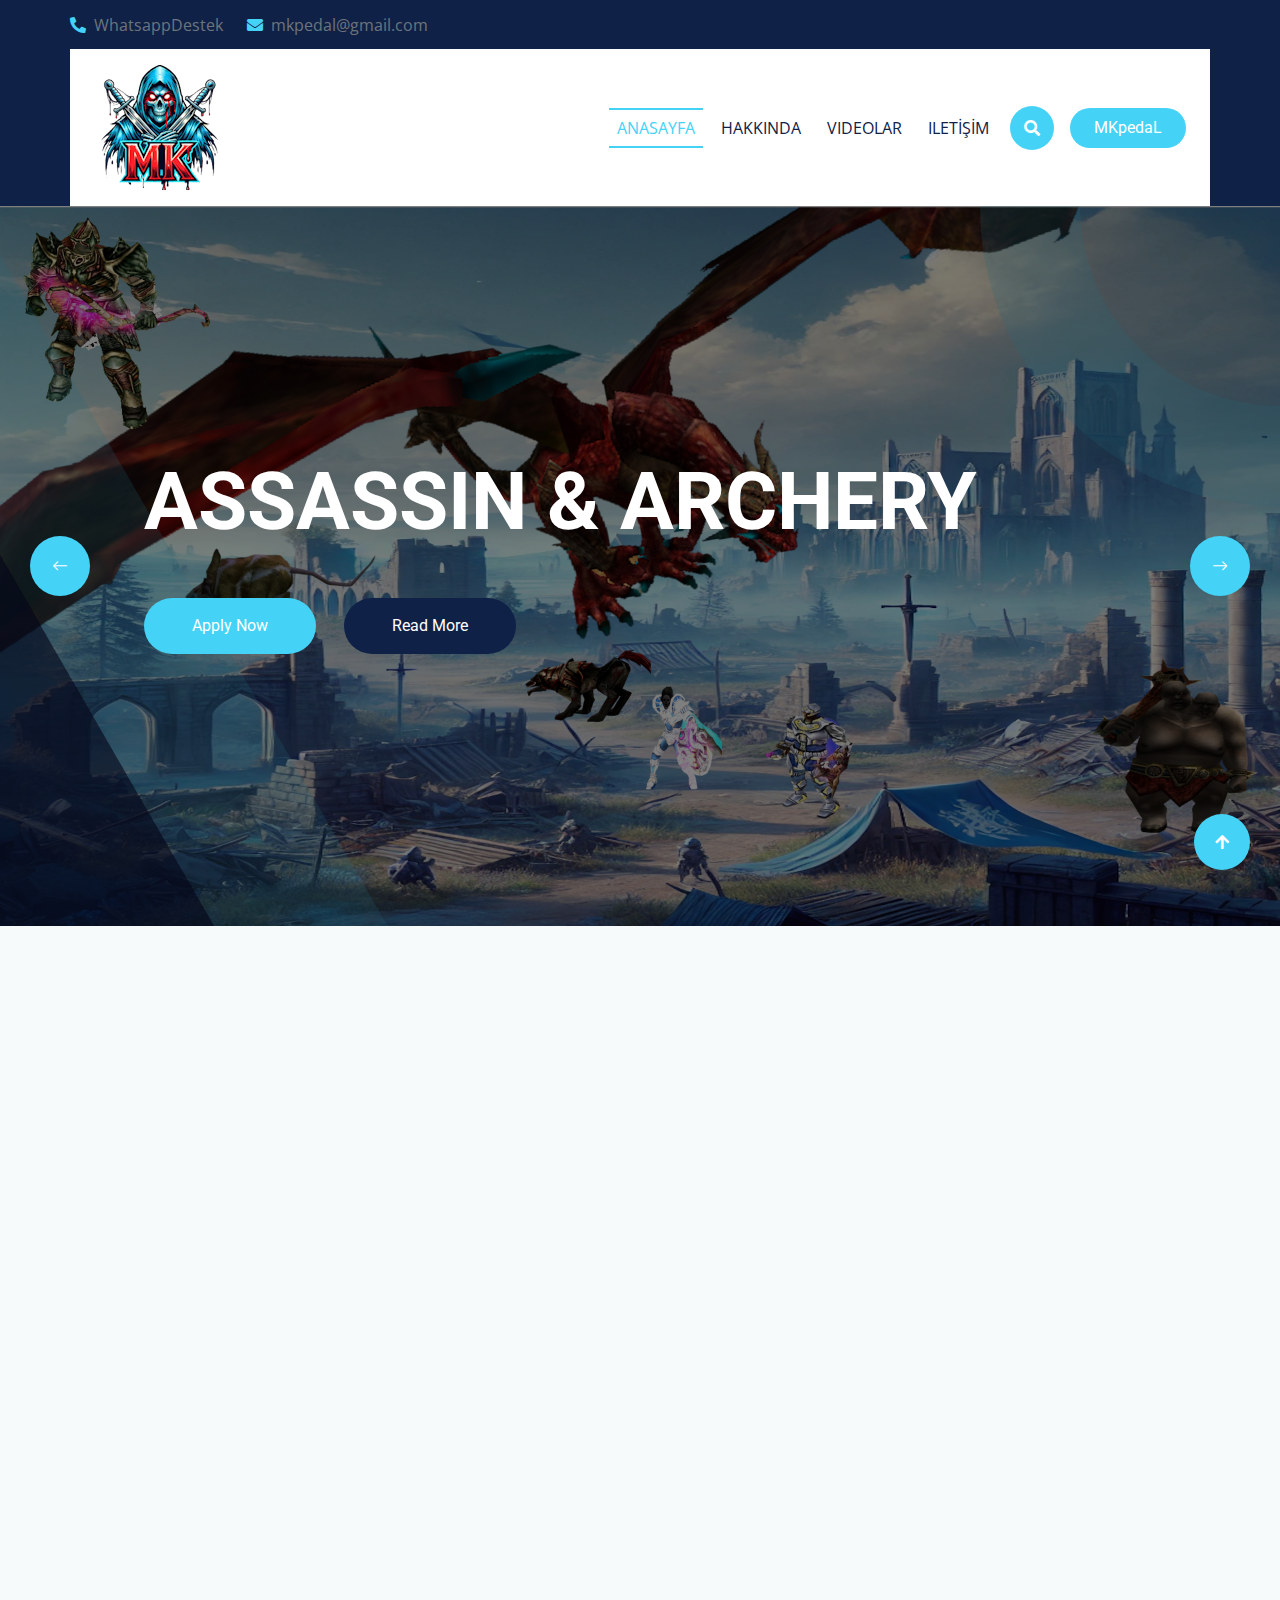
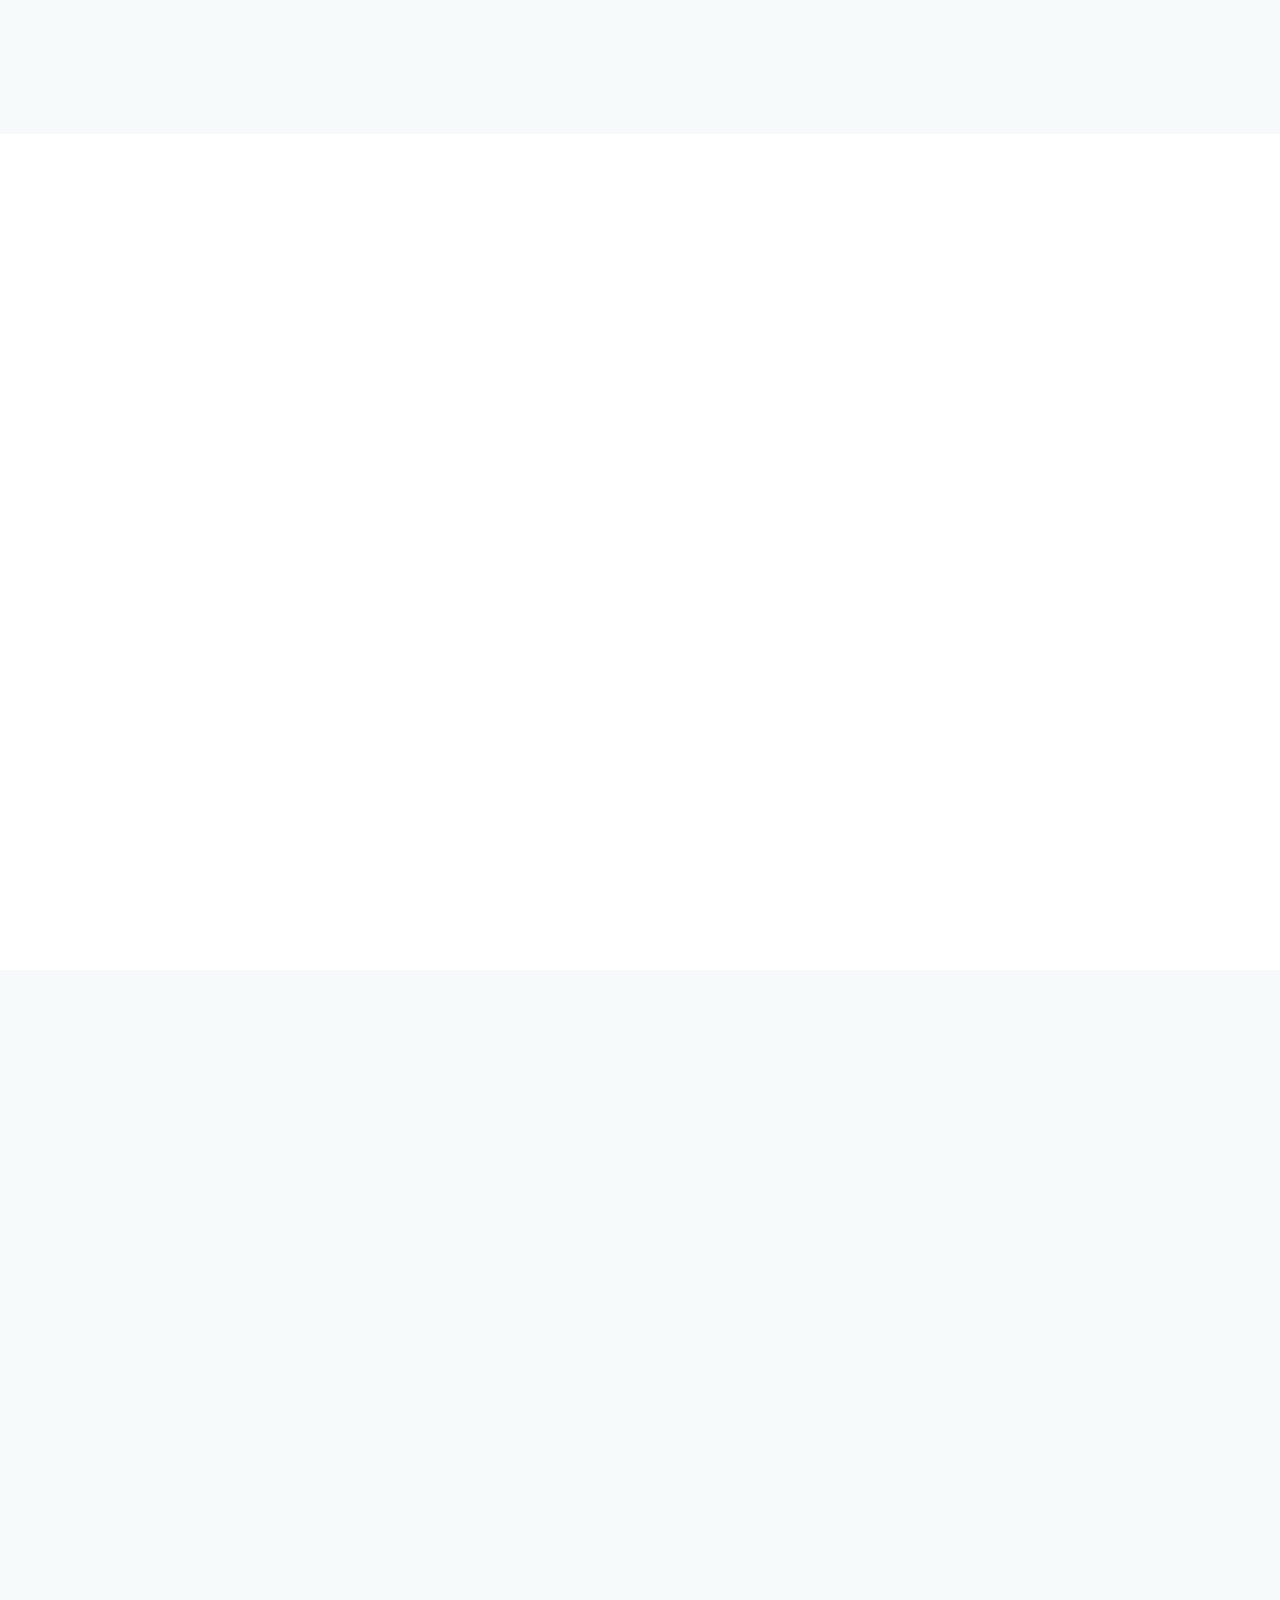
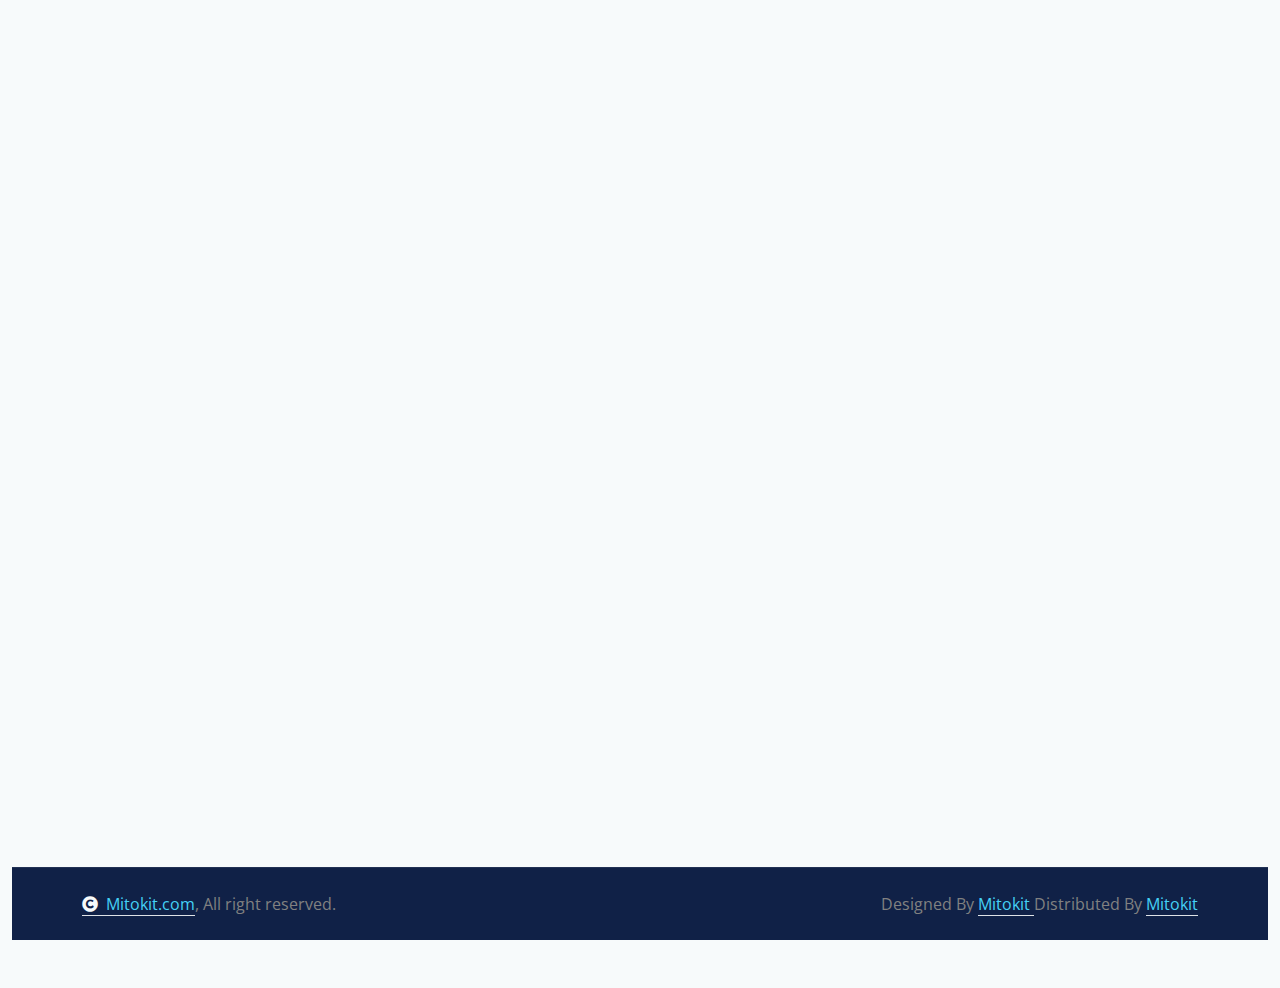
==== index.html @ aadbcb77 "Uzak repoyu yeni dosyalarla değiştirdim" ====
<!DOCTYPE html>
<html lang="en">

    <head>
        <meta charset="utf-8">
        <title>Minor programı ,Minor makro,warrior pedal,priest pedal,mage pedal,mage makro,warrior makro,Knight-59,Ardreamworld,USKO,Realko Asas Minor Makro, GMPedal, Kocuce, Asas Pedal, AsasMinor, Knight Pedal ve Daha Fazlası</title>

        <meta content="width=device-width, initial-scale=1.0" name="viewport">
    <meta content="Knight Pedal ve Kocuce ile Knight Online için makro çözümleri. Asas minor makro, Knight online makro,pvp,gelişmiş özellikler..." name="description"> <!-- Meta Açıklama -->
    
    <meta content="Knight Pedal, asas minor makro, kocuce, oto skill,asas makro ,knightonline asas, knight online makro, warrior descent, priest oto pot" name="keywords"> <!-- Anahtar Kelimeler -->

        <!-- Google Web Fonts -->
        <link rel="preconnect" href="https://fonts.googleapis.com">
        <link rel="preconnect" href="https://fonts.gstatic.com" crossorigin>
        <link href="https://fonts.googleapis.com/css2?family=Open+Sans:wght@400;500;600;700&family=Roboto:wght@400;500;700&display=swap" rel="stylesheet"> 

        <!-- Icon Font Stylesheet -->
        <link rel="stylesheet" href="https://use.fontawesome.com/releases/v5.15.4/css/all.css"/>
        <link href="https://cdn.jsdelivr.net/npm/bootstrap-icons@1.4.1/font/bootstrap-icons.css" rel="stylesheet">

        <!-- Libraries Stylesheet -->
        <link rel="stylesheet" href="https://cdnjs.cloudflare.com/ajax/libs/animate.css/4.1.1/animate.min.css"/>
        <link href="lib/animate/animate.min.css" rel="stylesheet">
        <link href="lib/owlcarousel/assets/owl.carousel.min.css" rel="stylesheet">
        <link href="lib/lightbox/css/lightbox.min.css" rel="stylesheet">


        <!-- Customized Bootstrap Stylesheet -->
        <link href="css/bootstrap.min.css" rel="stylesheet">

        <!-- Template Stylesheet -->
        <link href="css/style.css" rel="stylesheet">
    </head>

    <body>

        <!-- Spinner Start -->
        <div id="spinner" class="show bg-white position-fixed translate-middle w-100 vh-100 top-50 start-50 d-flex align-items-center justify-content-center">
            <div class="spinner-border text-primary" style="width: 3rem; height: 3rem;" role="status">
                <span class="sr-only">Loading...</span>
            </div>
        </div>
        <!-- Spinner End -->


        <!-- Topbar Start -->
        <div class="container-fluid topbar px-0 d-none d-lg-block">
            <div class="container px-0">
                <div class="row gx-0 align-items-center" style="height: 45px;">
                    <div class="col-lg-8 text-center text-lg-start mb-lg-0">
                        <div class="d-flex flex-wrap">
                          
                            <a href="#" class="text-muted me-4"><i class="fas fa-phone-alt text-primary me-2"></i>WhatsappDestek</a>
                            <a href="#" class="text-muted me-0"><i class="fas fa-envelope text-primary me-2"></i>mkpedal@gmail.com</a>
                        </div>
                    </div>
                    <div class="col-lg-4 text-center text-lg-end">
                        <div class="d-flex align-items-center justify-content-end">
                           <!-- <a href="#" class="btn btn-primary btn-square rounded-circle nav-fill me-3"><i class="fab fa-facebook-f text-white"></i></a>
                            <a href="#" class="btn btn-primary btn-square rounded-circle nav-fill me-3"><i class="fab fa-twitter text-white"></i></a>
                            <a href="#" class="btn btn-primary btn-square rounded-circle nav-fill me-3"><i class="fab fa-instagram text-white"></i></a>
                            <a href="#" class="btn btn-primary btn-square rounded-circle nav-fill me-0"><i class="fab fa-linkedin-in text-white"></i></a>-->
                        </div>
                    </div>
                </div>
            </div>
        </div>
        <!-- Topbar End -->


        <!-- Navbar & Hero Start -->
        <div class="container-fluid sticky-top px-0">
            <div class="position-absolute bg-dark" style="left: 0; top: 0; width: 100%; height: 100%;">
            </div>
            <div class="container px-0">
                <nav class="navbar navbar-expand-lg navbar-dark bg-white py-3 px-4">
                    <a href="index.html" class="navbar-brand p-0">
                     <!--   <h1 class="text-primary m-0"><i class="fas fa-donate me-3"></i>MKpedaL</h1>-->
                       <img src="img/logo.png" alt="logo"> 
                    </a>
                    <button class="navbar-toggler" type="button" data-bs-toggle="collapse" data-bs-target="#navbarCollapse">
                        <span class="fa fa-bars"></span>
                    </button>
                    <div class="collapse navbar-collapse" id="navbarCollapse">
                        <div class="navbar-nav ms-auto py-0">
                           <a href="index.html" class="nav-item nav-link active">ANASAYFA</a>
                            <a href="about.html" class="nav-item nav-link">HAKKINDA</a>
                        
                
                            <a href="team.html" class="nav-item nav-link">VIDEOLAR</a>
                            
                                   
                            <a href="https://wa.me/905071948629" class="nav-item nav-link" target="_blank">ILETİŞİM</a>
                        </div>
                        <div class="d-flex align-items-center flex-nowrap pt-xl-0">
                            <button class="btn btn-primary btn-md-square mx-2" data-bs-toggle="modal" data-bs-target="#searchModal"><i class="fas fa-search"></i></button>
                            <a href="#" class="btn btn-primary rounded-pill text-white py-2 px-4 ms-2 flex-wrap flex-sm-shrink-0">MKpedaL</a>
                        </div>
                    </div>
                </nav>
            </div>
        </div>
        <!-- Navbar & Hero End -->

        <!-- Modal Search Start -->
        <div class="modal fade" id="searchModal" tabindex="-1" aria-labelledby="exampleModalLabel" aria-hidden="true">
            <div class="modal-dialog modal-fullscreen">
                <div class="modal-content rounded-0">
                    <div class="modal-header">
                        <h4 class="modal-title mb-0" id="exampleModalLabel">Search by keyword</h4>
                        <button type="button" class="btn-close" data-bs-dismiss="modal" aria-label="Close"></button>
                    </div>
                    <div class="modal-body d-flex align-items-center">
                        <div class="input-group w-75 mx-auto d-flex">
                            <input type="search" class="form-control p-3" placeholder="bir şey yazın" aria-describedby="search-icon-1">
                            <span id="search-icon-1" class="input-group-text p-3"><i class="fa fa-search"></i></span>
                        </div>
                    </div>
                </div>
            </div>
        </div>
        <!-- Modal Search End -->

        <!-- Carousel Start -->
        <div class="header-carousel owl-carousel">
            <div class="header-carousel-item">
                <div class="header-carousel-item-img-1">
                    <img src="img/carousel-1.jpg" class="img-fluid w-100" alt="Knight Online Pedal, Asas Minor Makro,Asas Makro,Priest makro, Warrior Pedal, Kocuce, KOPEDAL,GMPEDAL, Knight Online Makro, GMPedal ve Oyun Optimizasyonu">

                </div>
                <div class="carousel-caption">
                    <div class="carousel-caption-inner text-start p-3">
                        <h1 class="display-1 text-capitalize text-white mb-4 fadeInUp animate__animated" data-animation="fadeInUp" data-delay="1.3s" style="animation-delay: 1.3s;">
                            ASSASSIN & ARCHERY<br>
                            

                        </h1>
                        <p class="mb-5 fs-5 fadeInUp animate__animated" data-animation="fadeInUp" data-delay="1.5s" style="animation-delay: 1.5s;">
                           
                        </p>
                        <a class="btn btn-primary rounded-pill py-3 px-5 mb-4 me-4 fadeInUp animate__animated" data-animation="fadeInUp" data-delay="1.5s" style="animation-delay: 1.7s;" href="#">Apply Now</a>
                        <a class="btn btn-dark rounded-pill py-3 px-5 mb-4 fadeInUp animate__animated" data-animation="fadeInUp" data-delay="1.5s" style="animation-delay: 1.7s;" href="#">Read More</a>
                    </div>
                </div>
            </div>
            <div class="header-carousel-item mx-auto">
                <div class="header-carousel-item-img-2">
                    <img src="img/carousel-2.jpg" class="img-fluid w-100" alt="Knight Online Pedal, Asas Minor Makro,Asas Makro,Priest makro, Warrior Pedal, Kocuce, KOPEDAL,GMPEDAL, Knight Online Makro, GMPedal ve Oyun Optimizasyonu">
                </div>
                <div class="carousel-caption">
                    <div class="carousel-caption-inner text-center p-3">
                        <h1 class="display-1 text-capitalize text-white mb-4">WARRIOR<br>
                    
                    </h1>
                        <p class="mb-5 fs-5">
                            
                        </p>
                        <a class="btn btn-primary rounded-pill py-3 px-5 mb-4 me-4" href="#">Apply Now</a>
                        <a class="btn btn-dark rounded-pill py-3 px-5 mb-4" href="#">Read More</a>
                    </div>
                </div>
            </div>
            <div class="header-carousel-item">
                <div class="header-carousel-item-img-3">
                    <img src="img/carousel-3.jpg" class="img-fluid w-100" alt="Knight Online Pedal, Asas Minor Makro,Asas Makro,Priest makro, Warrior Pedal, Kocuce, KOPEDAL,GMPEDAL, Knight Online Makro, GMPedal ve Oyun Optimizasyonu">
                </div>
                <div class="carousel-caption">
                    <div class="carousel-caption-inner text-end p-3">
                        <h1 class="display-1 text-capitalize text-white mb-4 text-start">PRIEST & MAGE</h1>
            
                        <p class="mb-5 fs-5 text-start">
                    
                        </p>
                    
                    
                   <div class="text-start">
        <a class="btn btn-primary rounded-pill py-3 px-5 mb-4 me-4" href="#">Apply Now</a>
        <a class="btn btn-dark rounded-pill py-3 px-5 mb-4" href="#">Read More</a>
    </div>
                    </div>
                </div>
            </div>
        </div>
        <!-- Carousel End -->


        <!-- About Start -->
        <div class="container-fluid about bg-light py-5">
            <div class="container py-5">
                <div class="row g-5 align-items-center">
                    <div class="col-lg-6 col-xl-5 wow fadeInLeft" data-wow-delay="0.1s">
                        <div class="about-img">
                            <img src="img/about-3.png" class="img-fluid w-100 rounded-top bg-white" alt="Knight Online Pedal, Asas Makro, Warrior Pedal, Kocuce, TBL Düzenlemeleri, Knight Online GMPEDAL, Oyun Optimizasyonu, PK Pedal">
                            
                            <img src="img/about-2.jpg" class="img-fluid w-100 rounded-bottom" alt="Knight Online Asas Minor Makro, GMPEDAL, Kocuce, Knight Online Makro, PK ve CZ Optimizasyonu">
                            
                        </div>
                    </div>
                    <div class="col-lg-6 col-xl-7 wow fadeInRight" data-wow-delay="0.3s">
                        <h4 class="text-primary">Özet Tanıtım</h4>
                        <h1 class="display-5 mb-4">MKpedal  ; </h1>
                        <p class="text ps-4 mb-4">
                         
                        </p>
                        
                        <div class="row g-4 justify-content-between mb-5">
                            <div class="col-lg-6 col-xl-5">
                                <p class="text-dark"><i class="fas fa-check-circle text-primary me-1"></i>Her serverda aktif.</p>
                                <p class="text-dark mb-0"><i class="fas fa-check-circle text-primary me-1"></i>Ban risk yok.</p>
                            </div>
                            <div class="col-lg-6 col-xl-7">
                                <p class="text-dark"><i class="fas fa-check-circle text-primary me-1"></i>Oto skill</p>
                                <p class="text-dark mb-0"><i class="fas fa-check-circle text-primary me-1"></i>Oto HP-MP,Minor</p>
                            </div>
                        </div>
                        <div class="row g-4 justify-content-between mb-5">
                            <div class="col-xl-5"><a href="#" class="btn btn-primary rounded-pill py-3 px-5">Discover More</a></div>
                            <div class="col-xl-7 mb-5">
                                <div class="about-customer d-flex position-relative">
                                    <img src="img/customer-img-1.jpg" class="img-fluid btn-xl-square position-absolute" style="left: 0; top: 0;" alt="Knight Online Pedal, Asas Minor Makro, GMPEDAL, Kocuce, PK Optimizasyonu">
                                    <img src="img/customer-img-2.jpg" class="img-fluid btn-xl-square position-absolute" style="left: 45px; top: 0;" alt="Knight Online Warrior Pedal, Priest Makro, Kocuce, GMPEDAL, Knight Online Oyun Optimizasyonu">
                                    <img src="img/customer-img-3.jpg" class="img-fluid btn-xl-square position-absolute" style="left: 90px; top: 0;" alt="Knight Online PK Pedal, Asas Makro, Kocuce, Warrior Makro, GMPEDAL">
                                    <img src="img/customer-img-1.jpg" class="img-fluid btn-xl-square position-absolute" style="left: 135px; top: 0;" alt="Knight Online Pedal, Asas Minor Makro, GMPEDAL, Kocuce, PK Optimizasyonu">
                                    
                                    <div class="position-absolute text-dark" style="left: 220px; top: 10px;">
                                        <p class="mb-0">5m+ Trusted</p>
                                        <p class="mb-0">Global Customers</p>
                                    </div>
                                </div>
                            </div>
                        </div>
                        <div class="row g-4 text-center align-items-center justify-content-center">
                            <div class="col-sm-4">
                                <div class="bg-primary rounded p-4">
                                    <div class="d-flex align-items-center justify-content-center">
                                     
                                        <h4 class="text-dark fs-1 mb-0" style="font-weight: 600; font-size: 25px;">%100</h4>
                                    </div>
                                    <div class="w-100 d-flex align-items-center justify-content-center">
                                        <p class="text-white mb-0">Kusursuz[VSMOD]</p>
                                    </div>
                                </div>
                            </div>
                            <div class="col-sm-4">
                                <div class="bg-dark rounded p-4">
                                    <div class="d-flex align-items-center justify-content-center">
                                
                                        <h4 class="text-white fs-1 mb-0" style="font-weight: 600; font-size: 25px;">%100</h4>
                                    </div>
                                    <div class="w-100 d-flex align-items-center justify-content-center">
                                        <p class="mb-0">Kusursuz[PKMOD]</p>
                                    </div>
                                </div>
                            </div>
                            <div class="col-sm-4">
                                <div class="bg-primary rounded p-4">
                                    <div class="d-flex align-items-center justify-content-center">
                          
                                        <h4 class="text-dark fs-1 mb-0" style="font-weight: 600; font-size: 25px;">%100</h4>
                                    </div>
                                    <div class="w-100 d-flex align-items-center justify-content-center">
                                        <p class="text-white mb-0">ŞEFFAF CLIENT</p>
                                    </div>
                                </div>
                            </div>
                        </div>
                    </div>
                </div>
            </div>
        </div>
        <!-- About End -->


        <!-- Services Start -->
       
        <!-- Services End -->


        <!-- Project Start -->
       
        <!-- Project End -->


        <!-- Blog Start -->
        
        <!-- Blog End -->


        <!-- Team Start -->
        <div class="container-fluid team py-5">
            <div class="container py-5">
                <div class="text-center mx-auto pb-5 wow fadeInUp" data-wow-delay="0.1s" style="max-width: 800px;">
                    <h4 class="text-primary">Videolar</h4>
                    <h1 class="display-4">İzlemek istediğiniz karakteri seçiniz.</h1>
                </div>
                <div class="row g-4 justify-content-center">
                    <div class="col-sm-6 col-md-6 col-lg-4 col-xl-3 wow fadeInUp" data-wow-delay="0.1s">
                        <div class="team-item rounded">
                            <div class="team-img">
                                <img src="img/team-1.jpg" class="img-fluid w-100 rounded-top" alt="Image">
                                <div class="team-icon">
                                    <a class="btn btn-primary btn-sm-square text-white rounded-circle mb-3" href=""><i class="fas fa-share-alt"></i></a>
                                  
                                </div>
                            </div>
                            <div class="team-content bg-dark text-center rounded-bottom p-4">
                                <div class="team-content-inner rounded-bottom">
                                    <h4 class="text-white">ASSASSIN</h4>
                                    <p class="text-muted mb-0">24xx,1098,USKO,Knight-59,Ardreamworld,Realko,Avcısoft,xAcs,Rexe,diğer pvpler</p>
                                </div>
                            </div>
                        </div>
                    </div>
                    <div class="col-sm-6 col-md-6 col-lg-4 col-xl-3 wow fadeInUp" data-wow-delay="0.3s">
                        <div class="team-item rounded">
                            <div class="team-img">
                                <img src="img/team-2.jpg" class="img-fluid w-100 rounded-top" alt="Image">
                                <div class="team-icon">
                                    <a class="btn btn-primary btn-sm-square text-white rounded-circle mb-3" href=""><i class="fas fa-share-alt"></i></a>
                                   
                                </div>
                            </div>
                            <div class="team-content bg-dark text-center rounded-bottom p-4">
                                <div class="team-content-inner rounded-bottom">
                                    <h4 class="text-white">WARRIOR</h4>
                                    <p class="text-muted mb-0">24xx,1098,USKO,Knight-59,Ardreamworld,Realko,Avcısoft,xAcs,Rexe,diğer pvpler</p>
                                </div>
                            </div>
                        </div>
                    </div>
                    <div class="col-sm-6 col-md-6 col-lg-4 col-xl-3 wow fadeInUp" data-wow-delay="0.5s">
                        <div class="team-item rounded">
                            <div class="team-img">
                                <img src="img/team-3.jpg" class="img-fluid w-100 rounded-top" alt="Image">
                                <div class="team-icon">
                                    <a class="btn btn-primary btn-sm-square text-white rounded-circle mb-3" href=""><i class="fas fa-share-alt"></i></a>
                                  
                                </div>
                            </div>
                            <div class="team-content bg-dark text-center rounded-bottom p-4">
                                <div class="team-content-inner rounded-bottom">
                                    <h4 class="text-white">PRIEST</h4>
                                    <p class="text-muted mb-0">24xx,1098,USKO,Knight-59,Ardreamworld,Realko,Avcısoft,xAcs,Rexe,diğer pvpler</p>
                                </div>
                            </div>
                        </div>
                    </div>
                    <div class="col-sm-6 col-md-6 col-lg-4 col-xl-3 wow fadeInUp" data-wow-delay="0.7s">
                        <div class="team-item rounded">
                            <div class="team-img">
                                <img src="img/team-4.jpg" class="img-fluid w-100 rounded-top" alt="Image">
                                <div class="team-icon">
                                    <a class="btn btn-primary btn-sm-square text-white rounded-circle mb-3" href=""><i class="fas fa-share-alt"></i></a>
                                 
                                </div>
                            </div>
                            <div class="team-content bg-dark text-center rounded-bottom p-4">
                                <div class="team-content-inner rounded-bottom">
                                    <h4 class="text-white">MAGE</h4>
                                    <p class="text-muted mb-0">24xx,1098,USKO,Knight-59,Ardreamworld,Realko,Avcısoft,xAcs,Rexe,diğer pvpler</p>
                                </div>
                            </div>
                        </div>
                    </div>
                </div>
            </div>
        </div>
        <!-- Team End -->


       <!-- Testimonial Start -->
<!-- Testimonial Start -->
<div class="container-fluid testimonial bg-light py-5">
    <div class="container py-5">
        <div class="row g-4 align-items-center">
            <div class="col-xl-4 wow fadeInLeft" data-wow-delay="0.1s">
                <div class="h-100 rounded">
                    <h4 class="text-primary">Sizden Gelenler</h4>
                    <h1 class="display-4 mb-4">Mesajlar</h1>
                    <p class="mb-4">USKO ve diğer popüler PvP sunucularından gelen yorumlar! İşte sizden gelen bazı mesajlar:</p>
                   
                </div>
            </div>
            <div class="col-xl-8">
                <div class="testimonial-carousel owl-carousel wow fadeInUp" data-wow-delay="0.1s">

                    <!-- Yorum 1 -->
                    <div class="testimonial-item bg-white rounded p-4 wow fadeInUp" data-wow-delay="0.3s">
                        <div class="d-flex">
                            <div><i class="fas fa-quote-left fa-3x text-dark me-3"></i></div>
                            <p class="mt-4">
                                "Knight-59 sunucusunda Assassin oynarken minor ve HP pot kullanımı mükemmel! Damage aldığım an minor devreye giriyor. Gerçekten harika bir deneyim!"
                            </p>
                        </div>
                        <div class="d-flex justify-content-end">
                            <div class="my-auto text-end">
                                <h5>ShadowHunter</h5>
                                <p class="mb-0">ASSASSIN - Knight-59</p>
                            </div>
                            <div class="bg-white rounded-circle ms-3">
                                <img src="img/ass-Photoroom.png" class="rounded-circle p-2" style="width: 80px; height: 80px; border: 1px solid; border-color: var(--bs-primary);" alt="">
                            </div>
                        </div>
                    </div>

                    <!-- Yorum 2 -->
                    <div class="testimonial-item bg-white rounded p-4 wow fadeInUp" data-wow-delay="0.5s">
                        <div class="d-flex">
                            <div><i class="fas fa-quote-left fa-3x text-dark me-3"></i></div>
                            <p class="mt-4">
                                "Ardreamworld sunucusunda Warrior için descent ve yere vurma skilleri inanılmaz akıcı. Bu programla PvP'lerde mükemmel sonuçlar aldım."
                            </p>
                        </div>
                        <div class="d-flex justify-content-end">
                            <div class="my-auto text-end">
                                <h5>BladeMaster</h5>
                                <p class="mb-0">WARRIOR - Ardreamworld</p>
                            </div>
                            <div class="bg-white rounded-circle ms-3">
                                <img src="img/team-2.jpg" class="rounded-circle p-2" style="width: 80px; height: 80px; border: 1px solid; border-color: var(--bs-primary);" alt="">
                            </div>
                        </div>
                    </div>

                    <!-- Yorum 3 -->
                    <div class="testimonial-item bg-white rounded p-4 wow fadeInUp" data-wow-delay="0.7s">
                        <div class="d-flex">
                            <div><i class="fas fa-quote-left fa-3x text-dark me-3"></i></div>
                            <p class="mt-4">
                                "Realko sunucusunda Priest oynarken oto HP ve MP pot kullanımı sayesinde hiç zorlanmıyorum. Oyun çok daha eğlenceli hale geldi!"
                            </p>
                        </div>
                        <div class="d-flex justify-content-end">
                            <div class="my-auto text-end">
                                <h5>HealerQueen</h5>
                                <p class="mb-0">PRIEST - Realko</p>
                            </div>
                            <div class="bg-white rounded-circle ms-3">
                                <img src="img/team-3.jpg" class="rounded-circle p-2" style="width: 80px; height: 80px; border: 1px solid; border-color: var(--bs-primary);" alt="">
                            </div>
                        </div>
                    </div>

                    <!-- Yorum 4 -->
                    <div class="testimonial-item bg-white rounded p-4 wow fadeInUp" data-wow-delay="0.9s">
                        <div class="d-flex">
                            <div><i class="fas fa-quote-left fa-3x text-dark me-3"></i></div>
                            <p class="mt-4">
                                "24xx sunucusunda Mage oynuyorum ve otomatik alan vuruşları sayesinde rakiplere çok hızlı saldırıyorum. LR staff ile kombine kullanımı muhteşem!"
                            </p>
                        </div>
                        <div class="d-flex justify-content-end">
                            <div class="my-auto text-end">
                                <h5>FireMage</h5>
                                <p class="mb-0">MAGE - 24xx</p>
                            </div>
                            <div class="bg-white rounded-circle ms-3">
                                <img src="img/team-4.jpg" class="rounded-circle p-2" style="width: 80px; height: 80px; border: 1px solid; border-color: var(--bs-primary);" alt="">
                            </div>
                        </div>
                    </div>

                    <!-- Yorum 5 -->
                    <div class="testimonial-item bg-white rounded p-4 wow fadeInUp" data-wow-delay="0.3s">
                        <div class="d-flex">
                            <div><i class="fas fa-quote-left fa-3x text-dark me-3"></i></div>
                            <p class="mt-4">
                                "USKO(ZERO) sunucusunda Assassin oynarken minor ve HP pot kullanımı anında tepki veriyor. Bu programla  fark yaratıyorum."
                            </p>
                        </div>
                        <div class="d-flex justify-content-end">
                            <div class="my-auto text-end">
                                <h5>ProArcher</h5>
                                <p class="mb-0">ASSASSIN - USKO</p>
                            </div>
                            <div class="bg-white rounded-circle ms-3">
                                <img src="img/ass-Photoroom.png" class="rounded-circle p-2" style="width: 80px; height: 80px; border: 1px solid; border-color: var(--bs-primary);" alt="">
                            </div>
                        </div>
                    </div>

                    <!-- Yorum 6 -->
                    <div class="testimonial-item bg-white rounded p-4 wow fadeInUp" data-wow-delay="0.5s">
                        <div class="d-flex">
                            <div><i class="fas fa-quote-left fa-3x text-dark me-3"></i></div>
                            <p class="mt-4">
                                "MYKO sunucusunda Warrior descent skilleri ve oto HP pot kullanımı PvP'lerde mükemmel sonuçlar veriyor. Bu programı herkese tavsiye ederim."
                            </p>
                        </div>
                        <div class="d-flex justify-content-end">
                            <div class="my-auto text-end">
                                <h5>SteelKnight</h5>
                                <p class="mb-0">WARRIOR - MYKO</p>
                            </div>
                            <div class="bg-white rounded-circle ms-3">
                                <img src="img/team-2.jpg" class="rounded-circle p-2" style="width: 80px; height: 80px; border: 1px solid; border-color: var(--bs-primary);" alt="">
                            </div>
                        </div>
                    </div>

                    <!-- Yorum 7 -->
                     <!-- Yorum 7 (Tekrar Yazıldı) -->
<div class="testimonial-item bg-white rounded p-4 wow fadeInUp" data-wow-delay="0.7s">
    <div class="d-flex">
        <div><i class="fas fa-quote-left fa-3x text-dark me-3"></i></div>
        <p class="mt-4">
            "1098 sunucusunda Priest oto pot ve skill kombinasyonları sorunsuz çalışıyor. Program çok akıcı ve kullanım kolaylığı sunuyor!"
        </p>
    </div>
    <div class="d-flex justify-content-end">
        <div class="my-auto text-end">
            <h5>HolyPriest</h5>
            <p class="mb-0">PRIEST - 1098</p>
        </div>
        <div class="bg-white rounded-circle ms-3">
            <img src="img/team-3.jpg" class="rounded-circle p-2" style="width: 80px; height: 80px; border: 1px solid; border-color: var(--bs-primary);" alt="">
        </div>
    </div>
</div>

                                    <!-- Yorum 8 -->
                <div class="testimonial-item bg-white rounded p-4 wow fadeInUp" data-wow-delay="0.9s">
                    <div class="d-flex">
                        <div><i class="fas fa-quote-left fa-3x text-dark me-3"></i></div>
                        <p class="mt-4">
                            "Knight-59 sunucusunda Mage sınıfıyla oynamak bu program sayesinde çok daha keyifli! Otomatik vuruşlar ve clientin grafik kalitesi mükemmel."
                        </p>
                    </div>
                    <div class="d-flex justify-content-end">
                        <div class="my-auto text-end">
                            <h5>IceMage</h5>
                            <p class="mb-0">MAGE - Knight-59</p>
                        </div>
                        <div class="bg-white rounded-circle ms-3">
                            <img src="img/team-4.jpg" class="rounded-circle p-2" style="width: 80px; height: 80px; border: 1px solid; border-color: var(--bs-primary);" alt="">
                        </div>
                    </div>
                </div>

                <!-- Yorum 9 -->
                <div class="testimonial-item bg-white rounded p-4 wow fadeInUp" data-wow-delay="0.3s">
                    <div class="d-flex">
                        <div><i class="fas fa-quote-left fa-3x text-dark me-3"></i></div>
                        <p class="mt-4">
                            "Ardreamworld sunucusunda Warrior descent skilleri inanılmaz akıcı. Bu programla PvP'lerde büyük başarılar kazandım!"
                        </p>
                    </div>
                    <div class="d-flex justify-content-end">
                        <div class="my-auto text-end">
                            <h5>WarLord</h5>
                            <p class="mb-0">WARRIOR - Ardreamworld</p>
                        </div>
                        <div class="bg-white rounded-circle ms-3">
                            <img src="img/team-2.jpg" class="rounded-circle p-2" style="width: 80px; height: 80px; border: 1px solid; border-color: var(--bs-primary);" alt="">
                        </div>
                    </div>
                </div>

                <!-- Yorum 10 -->
                <div class="testimonial-item bg-white rounded p-4 wow fadeInUp" data-wow-delay="0.5s">
                    <div class="d-flex">
                        <div><i class="fas fa-quote-left fa-3x text-dark me-3"></i></div>
                        <p class="mt-4">
                            "Realko sunucusunda Assassin oynarken minor ve HP pot kullanımı mükemmel. Bu programın sunduğu hız ve akıcılık olağanüstü!"
                        </p>
                    </div>
                    <div class="d-flex justify-content-end">
                        <div class="my-auto text-end">
                            <h5>ShadowKiller</h5>
                            <p class="mb-0">ASSASSIN - Realko</p>
                        </div>
                        <div class="bg-white rounded-circle ms-3">
                            <img src="img/ass-Photoroom.png" class="rounded-circle p-2" style="width: 80px; height: 80px; border: 1px solid; border-color: var(--bs-primary);" alt="">
                        </div>
                    </div>
                </div>

                <!-- Diğer yorumlar devam ediyor... -->
            </div>
        </div>
    </div>
</div>


<!-- Testimonial End -->

        <!-- Testimonial End -->


        <!-- FAQ Start -->
        <div class="container-fluid faq py-5">
            <div class="container py-5">
                <div class="row g-5 align-items-center">
                    <div class="col-lg-6 wow fadeInLeft" data-wow-delay="0.1s">
                        <div class="pb-5">
                            <h4 class="text-primary">FAQs</h4>
                            <h1 class="display-4">Get the Answers to Common Questions</h1>
                        </div>
                       <div class="accordion bg-light rounded p-4" id="accordionExample">
                            <div class="accordion-item border-0 mb-4">
                                <h2 class="accordion-header" id="headingOne">
                                    <button class="accordion-button text-dark fs-5 fw-bold rounded-top" type="button" data-bs-toggle="collapse" data-bs-target="#collapseOne" aria-expanded="true" aria-controls="collapseTOne">
                                        What Does a Financial Advisor Do?
                                    </button>
                                </h2>
                                <div id="collapseOne" class="accordion-collapse collapse show" aria-labelledby="headingOne" data-bs-parent="#accordionExample">
                                    <div class="accordion-body my-2">
                                        <h5>Dolor sit amet consectetur adipisicing elit.</h5>
                                        <p>Lorem ipsum dolor sit amet consectetur adipisicing elit. Ad nemo impedit, sapiente quis illo quia nulla atque maxime fuga minima ipsa quae cum consequatur, sit, delectus exercitationem odit officiis maiores! Neque, quidem corrupti modi architecto eos saepe incidunt dignissimos rerum.</p>
                                    </div>
                                </div>
                            </div>
                            <div class="accordion-item border-0 mb-4">
                                <h2 class="accordion-header" id="headingTwo">
                                    <button class="accordion-button collapsed text-dark fs-5 fw-bold rounded-top" type="button" data-bs-toggle="collapse" data-bs-target="#collapseTwo" aria-expanded="false" aria-controls="collapseTwo">
                                        What industries do you specialize in? 
                                    </button>
                                </h2>
                                <div id="collapseTwo" class="accordion-collapse collapse" aria-labelledby="headingTwo" data-bs-parent="#accordionExample">
                                    <div class="accordion-body my-2">
                                        <h5>Dolor sit amet consectetur adipisicing elit.</h5>
                                        <p>Lorem ipsum dolor sit amet consectetur adipisicing elit. Ad nemo impedit, sapiente quis illo quia nulla atque maxime fuga minima ipsa quae cum consequatur, sit, delectus exercitationem odit officiis maiores! Neque, quidem corrupti modi architecto eos saepe incidunt dignissimos rerum.</p>
                                    </div>
                                </div>
                            </div>
                            <div class="accordion-item border-0 mb-4">
                                <h2 class="accordion-header" id="headingThree">
                                    <button class="accordion-button collapsed text-dark fs-5 fw-bold rounded-top" type="button" data-bs-toggle="collapse" data-bs-target="#collapseThree" aria-expanded="false" aria-controls="collapseThree">
                                        Can you guarantee for growth?
                                    </button>
                                </h2>
                                <div id="collapseThree" class="accordion-collapse collapse" aria-labelledby="headingThree" data-bs-parent="#accordionExample">
                                    <div class="accordion-body my-2">
                                        <h5>Dolor sit amet consectetur adipisicing elit.</h5>
                                        <p>Lorem ipsum dolor sit amet consectetur adipisicing elit. Ad nemo impedit, sapiente quis illo quia nulla atque maxime fuga minima ipsa quae cum consequatur, sit, delectus exercitationem odit officiis maiores! Neque, quidem corrupti modi architecto eos saepe incidunt dignissimos rerum.</p>
                                    </div>
                                </div>
                            </div>
                            <div class="accordion-item border-0 mb-0">
                                <h2 class="accordion-header" id="headingFour">
                                    <button class="accordion-button collapsed text-dark fs-5 fw-bold rounded-top" type="button" data-bs-toggle="collapse" data-bs-target="#collapseFour" aria-expanded="false" aria-controls="collapseFour">
                                        What makes your business plans so special?
                                    </button>
                                </h2>
                                <div id="collapseFour" class="accordion-collapse collapse" aria-labelledby="headingFour" data-bs-parent="#accordionExample">
                                    <div class="accordion-body my-2">
                                        <h5>Dolor sit amet consectetur adipisicing elit.</h5>
                                        <p>Lorem ipsum dolor sit amet consectetur adipisicing elit. Ad nemo impedit, sapiente quis illo quia nulla atque maxime fuga minima ipsa quae cum consequatur, sit, delectus exercitationem odit officiis maiores! Neque, quidem corrupti modi architecto eos saepe incidunt dignissimos rerum.</p>
                                    </div>
                                </div>
                            </div>
                       </div>
                    </div>
                    <div class="col-lg-6 wow fadeInRight" data-wow-delay="0.3s">
                        <div class="faq-img RotateMoveRight rounded">
                            <img src="img/faq-img.jpg" class="img-fluid rounded w-100" alt="Image">
                            <a class="faq-btn btn btn-primary rounded-pill text-white py-3 px-5" href="#">Read More Q & A <i class="fas fa-arrow-right ms-2"></i></a>
                        </div>
                    </div>
                </div>
            </div>
        </div>
        <!-- FAQ End -->

        <!-- Footer Start -->
        
        <!-- Footer End -->

        
        <!-- Copyright Start -->
        <div class="container-fluid copyright py-4">
            <div class="container">
                <div class="row g-4 align-items-center">
                    <div class="col-md-6 text-center text-md-start mb-md-0">
                        <span class="text-body"><a href="#" class="border-bottom text-primary"><i class="fas fa-copyright text-light me-2"></i>Mitokit.com</a>, All right reserved.</span>
                    </div>
                    <div class="col-md-6 text-center text-md-end text-body">
                      
                        Designed By <a class="border-bottom text-primary" href="https://mitokit.com">Mitokit </a> Distributed By <a class="border-bottom text-primary" >Mitokit</a>
                    </div>
                </div>
            </div>
        </div>
        <!-- Copyright End -->


        <!-- Back to Top -->
        <a href="#" class="btn btn-primary btn-lg-square back-to-top"><i class="fa fa-arrow-up"></i></a>   

        
    <!-- JavaScript Libraries -->
    <script src="https://ajax.googleapis.com/ajax/libs/jquery/3.6.4/jquery.min.js"></script>
    <script src="https://cdn.jsdelivr.net/npm/bootstrap@5.0.0/dist/js/bootstrap.bundle.min.js"></script>
    <script src="lib/wow/wow.min.js"></script>
    <script src="lib/easing/easing.min.js"></script>
    <script src="lib/waypoints/waypoints.min.js"></script>
    <script src="lib/counterup/counterup.min.js"></script>
    <script src="lib/owlcarousel/owl.carousel.min.js"></script>
    <script src="lib/lightbox/js/lightbox.min.js"></script>
    

    <!-- Template Javascript -->
    <script src="js/main.js"></script>
    </body>

</html>
---- css/style.css ----
/*** Spinner Start ***/
/*** Spinner ***/
#spinner {
    opacity: 0;
    visibility: hidden;
    transition: opacity .5s ease-out, visibility 0s linear .5s;
    z-index: 99999;
}

#spinner.show {
    transition: opacity .5s ease-out, visibility 0s linear 0s;
    visibility: visible;
    opacity: 1;
}
/*** Spinner End ***/

.back-to-top {
    position: fixed;
    right: 30px;
    bottom: 30px;
    display: flex;
    width: 45px;
    height: 45px;
    align-items: center;
    justify-content: center;
    transition: 0.5s;
    z-index: 99;
}

/*** Button Start ***/
.btn {
    font-weight: 600;
    transition: .5s;
}

.btn-square {
    width: 32px;
    height: 32px;
}

.btn-sm-square {
    width: 34px;
    height: 34px;
}

.btn-md-square {
    width: 44px;
    height: 44px;
}

.btn-lg-square {
    width: 56px;
    height: 56px;
}

.btn-xl-square {
    width: 66px;
    height: 66px;
}

.btn-square,
.btn-sm-square,
.btn-md-square,
.btn-lg-square,
.btn-xl-square {
    padding: 0;
    display: flex;
    align-items: center;
    justify-content: center;
    font-weight: normal;
    border-radius: 50%;
}

.btn.btn-primary {
    background: var(--bs-primary) !important;
    color: var(--bs-white) !important;
    font-family: 'Roboto', sans-serif;
    border: none;
    font-weight: 400;
    transition: 0.5s;
}

.btn.btn-primary:hover {
    background: var(--bs-dark) !important;
    color: var(--bs-light) !important;
}

.btn.btn-dark {
    background: var(--bs-dark) !important;
    color: var(--bs-white) !important;
    font-family: 'Roboto', sans-serif;
    border: none;
    font-weight: 400;
    transition: 0.5s;
}

.btn.btn-dark:hover {
    background: var(--bs-white) !important;
    color: var(--bs-dark) !important;
}

.btn.btn-light {
    background: var(--bs-primary) !important;
    color: var(--bs-white) !important;
    font-family: 'Roboto', sans-serif;
    border: none;
    font-weight: 400;
    transition: 0.5s;
}

.btn.btn-light:hover {
    background: var(--bs-white) !important;
    color: var(--bs-dark) !important;
}
/*** Topbar Start ***/
.topbar {
    padding: 2px 10px 2px 20px;
    background: var(--bs-dark) !important;
}

@media (max-width: 768px) {
    .topbar {
        display: none;    
    }
}
/*** Topbar End ***/

/*** Navbar ***/
.sticky-top,
.sticky-top .container {
    transition: 0.5s !important;
}

.navbar .navbar-nav .nav-item.nav-link,
.navbar .navbar-nav .nav-link {
    color: var(--bs-dark) !important;
}

.navbar .navbar-nav .nav-item {
    position: relative;
    margin: 0 5px !important;
}

.navbar .navbar-nav .nav-item::before,
.navbar .navbar-nav .nav-item::after {
    position: absolute;
    content: "";
    width: 0;
    height: 0;
    border: 0px solid var(--bs-primary);
    transition: 0.5s;
}

.navbar .navbar-nav .nav-item::before {
    top: 0;
    left: 0;
}
.navbar .navbar-nav .nav-item::after {
    bottom: 0;
    right: 0;
}

.navbar .navbar-nav .nav-item:hover::after,
.navbar .navbar-nav .nav-item:hover::before,
.navbar .navbar-nav .nav-item.active::after,
.navbar .navbar-nav .nav-item.active::before {
    width: 100%;
    border-width: 1px;
}

.navbar .navbar-nav .nav-link:hover,
.navbar .navbar-nav .nav-link.active,
.sticky-top .navbar .navbar-nav .nav-link:hover,
.sticky-top .navbar .navbar-nav .nav-link.active {
    color: var(--bs-primary) !important;
}

.navbar .dropdown-toggle::after {
    border: none;
    content: "\f107" !important;
    font-family: "Font Awesome 5 Free";
    font-weight: 600;
    vertical-align: middle;
}

@media (min-width: 1200px) {
    .navbar .nav-item .dropdown-menu {
        display: block;
        visibility: hidden;
        top: 100%;
        transform: rotateX(-75deg);
        transform-origin: 0% 0%;
        border: 0;
        border-radius: 10px;
        margin-top: 20px !important;
        transition: .5s;
        opacity: 0;
        z-index: 9;
    }
}

@media (max-width: 1200px) {
    .navbar .nav-item .dropdown-menu {
        margin-top: 15px !important;
        transition: 0.5s;
    }
}

@media (max-width: 991px) {
    .navbar .navbar-nav .nav-item.nav-link {
        margin: 15px 0 !important;
    }

}

.dropdown .dropdown-menu a:hover {
    background: var(--bs-primary) !important;
    color: var(--bs-white);
}

.navbar .nav-item:hover .dropdown-menu {
    transform: rotateX(0deg);
    visibility: visible;
    background: var(--bs-light) !important;
    margin-top: 20px !important;
    transition: .5s;
    opacity: 1;
}

.navbar .navbar-toggler {
    padding: 8px 15px;
    color: var(--bs-dark);
    background: var(--bs-primary);
}

#searchModal .modal-content {
    background: rgba(250, 250, 250, .6);
}
/*** Navbar End ***/

/*** Carousel Header Start ***/
.header-carousel .header-carousel-item {
    position: relative;
    overflow: hidden;
    z-index: 1;
}

.owl-prev,
.owl-next {
    position: absolute;
    width: 60px;
    height: 60px;
    top: 50%;
    transform: translateY(-50%);
    padding: 20px 20px;
    border-radius: 40px;
    background: var(--bs-primary);
    color: var(--bs-white);
    display: flex;
    align-items: center;
    justify-content: center;
    transition: 0.5s;
}

.owl-prev {
    left: 30px;
}

.owl-next {
    right: 30px;
}

.owl-prev:hover,
.owl-next:hover {
    background: var(--bs-dark) !important;
    color: var(--bs-white) !important;
}

.header-carousel .header-carousel-item-img-1,
.header-carousel .header-carousel-item-img-2,
.header-carousel .header-carousel-item-img-3 {
    position: relative;
    overflow: hidden;
}

.header-carousel .header-carousel-item-img-1::before,
.header-carousel .header-carousel-item-img-2::before,
.header-carousel .header-carousel-item-img-3::before {
    content: "";
    position: absolute;
    width: 600px;
    height: 600px;
    top: -300px;
    right: -300px;
    border-radius: 300px;
    border: 100px solid rgba(68, 210, 246, 0.2);
    animation: RotateMoveCircle 10s linear infinite;
    background: transparent;
    z-index: 2 !important;
}

@keyframes RotateMoveCircle {
    0% {top: -400px;}
    50%   {right: -200px;}
    75%   {top: -200px;}
    100%  {top: -400px;}
}

.header-carousel .header-carousel-item-img-1::after,
.header-carousel .header-carousel-item-img-2::after,
.header-carousel .header-carousel-item-img-3::after {
    content: "";
    position: absolute;
    width: 150px;
    height: 1200px;
    top: -150px;
    left: 70px;
    transform: rotate(-30deg);
    background: rgba(68, 210, 246, 0.2);
    animation: RotateMoveRight 5s linear infinite;
    z-index: 2 !important;
}

@keyframes RotateMoveRight {
    0%   {left: 0px;}
    50%   {left: 70px;}
    100%  {left: 0px;}
}

.header-carousel .header-carousel-item::before {
    content: "";
    position: absolute;
    width: 300px;
    height: 1200px;
    top: -150px;
    left: -265px;
    transform: rotate(-30deg);
    background: var(--bs-dark);
    animation: RotateMoveLeft 5s linear infinite;
    opacity: 0.7;
    z-index: 2 !important;
}

@keyframes RotateMoveLeft {
    0%   {left: -240px;}
    50%   {left: -300px;}
    100%  {left: -240px;}
}

.header-carousel .header-carousel-item::after {
    content: "";
    position: absolute;
    width: 100%;
    height: 100%;
    top: 0;
    left: 0;
    background: rgba(0, 0, 0, 0.5);
    z-index: 2 !important;
}

.header-carousel .header-carousel-item .carousel-caption {
    position: absolute;
    width: 80%;
    height: 100%;
    top: 0;
    left: 50%;
    transform: translateX(-50%);
    display: flex;
    flex-direction: column;
    justify-content: center;
    z-index: 9;
}

@media (max-width: 992px) {
    .header-carousel .header-carousel-item .carousel-caption {
        width: 100% !important;
        margin-left: 0 !important;
        padding: 0 10px;
    }
    .header-carousel-item img {
        height: 700px;
        object-fit: cover;
    }

    .owl-prev,
    .owl-next {
        top: 40px !important;
    }

    .owl-prev {
        left: 65%;
    }
}
/*** Header Carousel End ***/

/*** Single Page Hero Header Start ***/
.bg-breadcrumb {
    position: relative;
    overflow: hidden;
    background: linear-gradient(rgba(0, 0, 0, 0.5), rgba(0, 0, 0, 0.5)), url(../img/carousel-1.jpg);
    background-position: center center;
    background-repeat: no-repeat;
    background-size: cover;
    padding: 60px 0 60px 0;
}

.bg-breadcrumb .breadcrumb-item a {
    color: var(--bs-white) !important;
}

.bg-breadcrumb .bg-breadcrumb-single {
    position: absolute;
    width: 500px;
    height: 1200px;
    top: 0px;
    left: 0;
    margin-left: 30px;
    transform: rotate(-30deg);
    background: var(--bs-dark);
    animation: RotateMoveLeft 5s linear infinite;
    opacity: 0.7;
    z-index: 2 !important;
}


.bg-breadcrumb::before {
    content: "";
    position: absolute;
    width: 400px;
    height: 400px;
    top: -150px;
    right: -150px;
    border-radius: 200px;
    border: 80px solid rgba(68, 210, 246, 0.2);
    animation: RotateMoveCircle 10s linear infinite;
    background: transparent;
    z-index: 2 !important;
}

@keyframes RotateMoveCircle {
    0% {top: -200px;}
    50%   {right: -100px;}
    75%   {top: -100px;}
    100%  {top: -200px;}
}


.bg-breadcrumb::after {
    content: "";
    position: absolute;
    width: 150px;
    height: 1200px;
    top: -150px;
    left: 0;
    margin-left: 160px;
    transform: rotate(-30deg);
    background: rgba(68, 210, 246, 0.2);
    animation: RotateMoveRight 5s linear infinite;
    z-index: 2 !important;
}
/*** Single Page Hero Header End ***/


/*** About Start ***/
.about .text {
    position: relative;
}

.about .text::after {
    content: "";
    width: 4px;
    height: 100%;
    position: absolute;
    top: 0;
    left: 0;
    background: var(--bs-primary);
}
/*** About End ***/

/*** Service Start ***/
.service .service-item {
    box-shadow: 0 0 45px rgba(0, 0, 0, 0.3);
}

.service .service-item .service-img {
    position: relative;
    overflow: hidden;
    border-top-left-radius: 10px;
    border-top-right-radius: 10px;
}

.service .service-item .service-img img {
    transition: 0.5s;
}

.service .service-item:hover .service-img img {
    transform: scale(1.2);
}

.service .service-item .service-img::after {
    content: "";
    width: 0;
    height: 0;
    position: absolute;
    top: 0;
    right: 0;
    border-top-left-radius: 10px;
    border-top-right-radius: 10px;
    background: rgba(68, 210, 246, 0.4);
    transition: 0.5s;
}

.service .service-item:hover .service-img::after {
    width: 100% !important;
    height: 100% !important;
}

.service .service-item .service-content {
    position: relative;
}

.service .service-item .service-content::after {
    content: "";
    width: 0;
    height: 0;
    position: absolute;
    bottom: 0;
    left: 0;
    border-bottom-left-radius: 10px;
    border-bottom-right-radius: 10px;
    background: var(--bs-dark);
    transition: 0.5s;
    z-index: 1;
}

.service .service-item:hover .service-content::after {
    width: 100% !important;
    height: 100% !important;
}

.service .service-item .service-content .service-content-inner {
    transition: 0.5s;
}

.service .service-item:hover .service-content .service-content-inner {
    position: relative;
    color: var(--bs-white) !important;
    transition: 0.5s;
    z-index: 2;
}

.service .service-item:hover .service-content .service-content-inner a.h4 {
    color: var(--bs-white) !important;
    transition: 0.5s;
}

.service .service-item:hover .service-content .service-content-inner a.h4:hover {
    color: var(--bs-primary) !important;
}
/*** Service End ***/

/*** Project Start ***/
.project .project-carousel.owl-carousel {
    height: 100%;
}

.project .project-carousel .project-item {
    position: relative;
    overflow: hidden;
}

.project .project-carousel .project-item .project-img {
    position: relative;
    overflow: hidden;
    border-radius: 10px;
}

.project .project-carousel .project-item .project-img::after {
    content: "";
    width: 100%;
    height: 0;
    position: absolute;
    top: 0;
    left: 0;
    border-radius: 10px;
    background: rgba(68, 210, 246, 0.4);
    transition: 0.5s;
}

.project .project-carousel .project-item:hover .project-img::after {
    height: 100%;
}

.project .project-carousel .project-item .project-img img {
    transition: 0.5s;
}

.project .project-carousel .project-item:hover .project-img img {
    transform: scale(1.2);
}

.project .project-carousel .project-item .project-content {
    position: relative;
    width: 75%;
    height: 100%;
    bottom: 50%; 
    left: 50%; 
    transform: translate(-50%, -50%);
    box-shadow: 0 0 45px rgba(0, 0, 0, 0.08);
}

.project .project-carousel .project-item .project-content::after {
    content: "";
    position: absolute;
    width: 100%;
    height: 0;
    bottom: 0;
    left: 0;
    border-radius: 10px !important;
    background: var(--bs-dark);
    transition: 0.5s;
}

.project .project-carousel .project-item .project-content .project-content-inner {
    position: relative;
    z-index: 2;
}

.project .project-carousel .project-item:hover .project-content .project-content-inner p,
.project .project-carousel .project-item:hover .project-content .project-content-inner a.h4,
.project .project-carousel .project-item:hover .project-content .project-content-inner .project-icon i {
    color: var(--bs-white) !important;
    transition: 0.5s;
}

.project .project-carousel .project-item:hover .project-content .project-content-inner a.h4:hover {
    color: var(--bs-primary) !important;
}

.project .project-carousel .project-item:hover .project-content::after {
    height: 100%;
}

.project-carousel .owl-dots {
    position: absolute;
    width: 100%;
    height: 40px;
    display: flex;
    align-items: center;
    justify-content: center;
    margin-top: -120px;
    transition: 0.5s;
}

.project-carousel .owl-dots .owl-dot {
    width: 20px;
    height: 20px;
    border-radius: 20px;
    margin-right: 15px;
    background: var(--bs-dark);
    transition: 0.5s;
}

.project-carousel .owl-dots .owl-dot.active {
    width: 30px;
    height: 30px;
    border-radius: 40px;
    border: 8px solid var(--bs-primary);
}
/*** Project End ***/

/*** Blog Start ***/
.blog .blog-item .project-img {
    position: relative;
    overflow: hidden;
    border-radius: 10px;
    transition: 0.5s;
}

.blog .blog-item .project-img .blog-plus-icon {
    position: absolute;
    width: 100%;
    height: 100%;
    top: 0;
    left: 0;
    border-radius: 10px;
    display: flex;
    align-items: center;
    justify-content: center;
    text-align: center;
    background: rgba(68, 210, 246, 0.2);
    transition: 0.5s;
    opacity: 0;
}

.blog .blog-item:hover .project-img .blog-plus-icon {
    opacity: 1;
}

.blog .blog-item .project-img img {
    transition: 0.5s;
}

.blog .blog-item:hover .project-img img {
    transform: scale(1.3);
}

/*** Blog End ***/

/*** Team Start ***/
.team .team-item {
    position: relative;
    overflow: hidden;
    border: 1px solid var(--bs-dark);
    transition: 0.5s;
}

.team .team-item:hover {
    border: none !important;
}

.team .team-item::after {
    content: "";
    width: 0;
    height: 0;
    position: absolute;
    top: 0;
    left: 0;
    border-radius: 10px;
    border: 1px solid;
    border-color: var(--bs-primary) transparent transparent var(--bs-primary) !important;
    z-index: 5;
    transition: 1s;
    opacity: 0;
}

.team .team-item::before {
    content: "";
    width: 0;
    height: 0;
    position: absolute;
    bottom: 0;
    right: 0;
    border-radius: 10px;
    border: 1px solid;
    border-color: transparent var(--bs-primary) var(--bs-primary) transparent !important;
    z-index: 5;
    transition: 1s;
    opacity: 0;
}

.team .team-item:hover:after,
.team .team-item:hover::before {
    width: 100% !important;
    height: 100% !important;
    opacity: 1;
}

.team .team-item .team-img {
    position: relative;
    overflow: hidden;
}

.team .team-item .team-img::after {
    content: "";
    width: 100%;
    height: 0;
    position: absolute;
    top: 0;
    left: 0;
    border-top-left-radius: 10px;
    border-top-right-radius: 10px;
    background: rgba(68, 210, 246, 0.2);
    transition: 0.5s;
}

.team .team-item:hover .team-img::after {
    height: 100%;
}

.team .team-item .team-img .team-icon {
    position: absolute;
    top: 15px;
    right: 15px;
    z-index: 8;
    transition: 0.5s;
}

.team .team-item .team-img .team-icon .team-icon-share {
    position: relative;
    margin-top: -200px;
    transition: 0.5s;
    z-index: 9;
}

.team .team-item:hover .team-img .team-icon .team-icon-share {
    margin-top: 0 !important;
}

.team .team-item .team-content {
    position: relative;
}

.team .team-item .team-content::after {
    content: "";
    width: 0;
    height: 0;
    position: absolute;
    top: 0;
    left: 0;
    background: var(--bs-primary) !important;
    transition: 0.5s;
}

.team .team-item .team-content::before {
    content: "";
    width: 0;
    height: 0;
    position: absolute;
    bottom: 0;
    right: 0;
    border-bottom-left-radius: 10px;
    border-bottom-right-radius: 10px;
    background: var(--bs-primary) !important;
    transition: 0.5s;
}

.team .team-item:hover .team-content::after,
.team .team-item:hover .team-content::before {
    width: 100% !important;
    height: 50% !important;
}

.team .team-item:hover .team-content .team-content-inner {
    position: relative;
    color: var(--bs-white);
    z-index: 2;
}

.team .team-item .team-content .team-content-inner h4,
.team .team-item .team-content .team-content-inner p {
    transition: 0.5s;
}

.team .team-item:hover .team-content .team-content-inner p {
    color: var(--bs-white) !important;
}

.team .team-item:hover .team-content .team-content-inner h4 {
    color: var(--bs-dark) !important;
}
/*** Team End ***/

/*** Testimonial Start ***/
.testimonial .testimonial-carousel {
    position: relative;
}

.testimonial .testimonial-carousel .owl-dots {
    margin-top: 30px;
    display: flex;
    align-items: center;
    justify-content: center;
}

.testimonial .testimonial-carousel .owl-dot {
    position: relative;
    display: inline-block;
    margin: 0 5px;
    width: 15px;
    height: 15px;
    background: var(--bs-light);
    border: 1px solid var(--bs-primary);
    border-radius: 10px;
    transition: 0.5s;
}

.testimonial .testimonial-carousel .owl-dot.active {
    width: 40px;
    background: var(--bs-primary);
}
/*** Testimonial End ***/

/*** FAQ'S Start ***/
.faq {
    position: relative;
    overflow: hidden;
}

.faq::after {
    content: "";
    width: 100%;
    height: 100%;
    position: absolute;
    top: 0;
    right: 0;
    background-image: url(../img/bg.png);
    object-fit: cover;
    z-index: -1;
}

.faq .faq-img {
    position: relative;
}

.faq .faq-img .faq-btn {
    position: absolute;
    bottom: 20px;
    right: 20px;
}

/*** FAQ'S End ***/

/*** Footer Start ***/
.footer {
    background: var(--bs-dark);
}
.footer .footer-item a {
    line-height: 35px;
    color: var(--bs-body);
    transition: 0.5s;
}

.footer .footer-item p {
    line-height: 35px;
}

.footer .footer-item a:hover {
    letter-spacing: 1px;
    color: var(--bs-primary);
}

.footer .footer-item-post a {
    transition: 0.5s;
}

.footer .footer-item-post a:hover {
    color: var(--bs-primary) !important;
}

.footer .footer-item-post .footer-btn a {
    transition: 0.5s;
}

.footer .footer-item-post .footer-btn a:hover {
    color: var(--bs-dark);
}
/*** Footer End ***/

/*** copyright Start ***/
.copyright {
    border-top: 1px solid rgba(255, 255, 255, 0.08);
    background: var(--bs-dark) !important;
}
/*** copyright end ***/
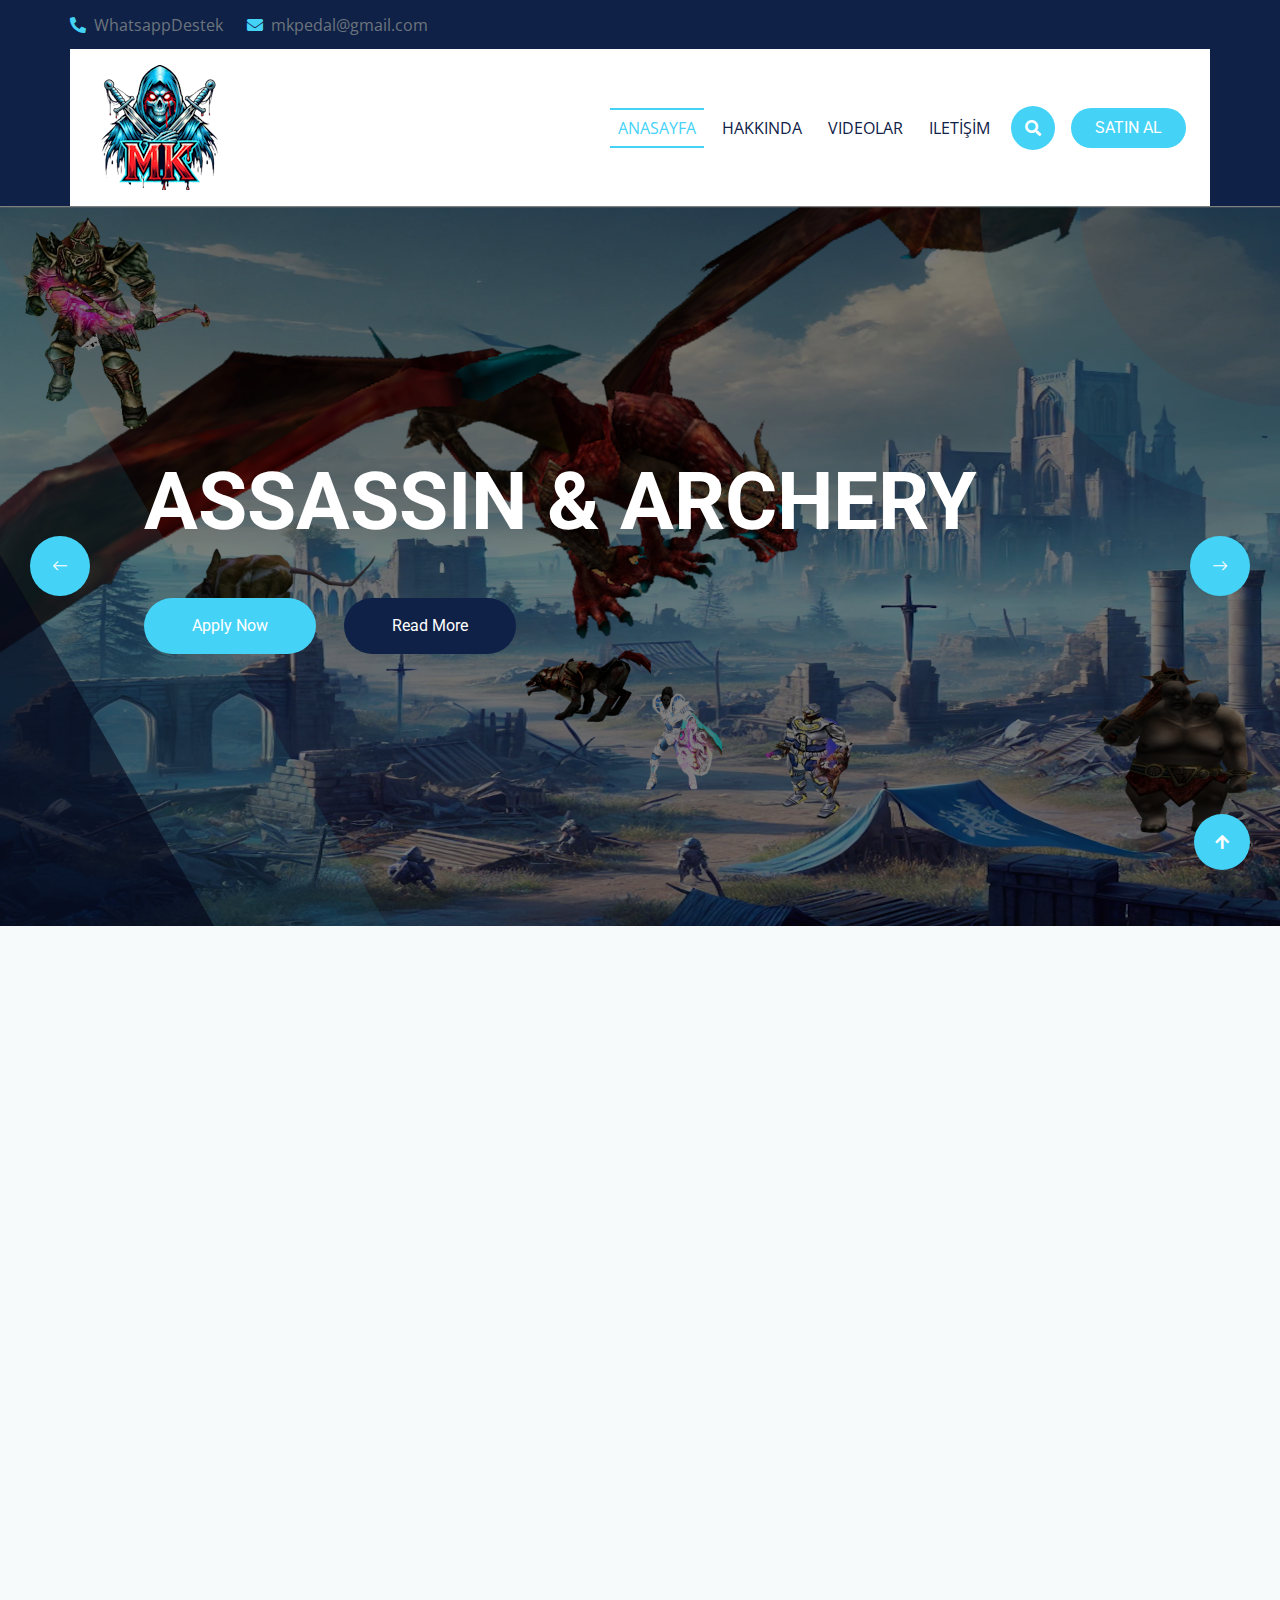
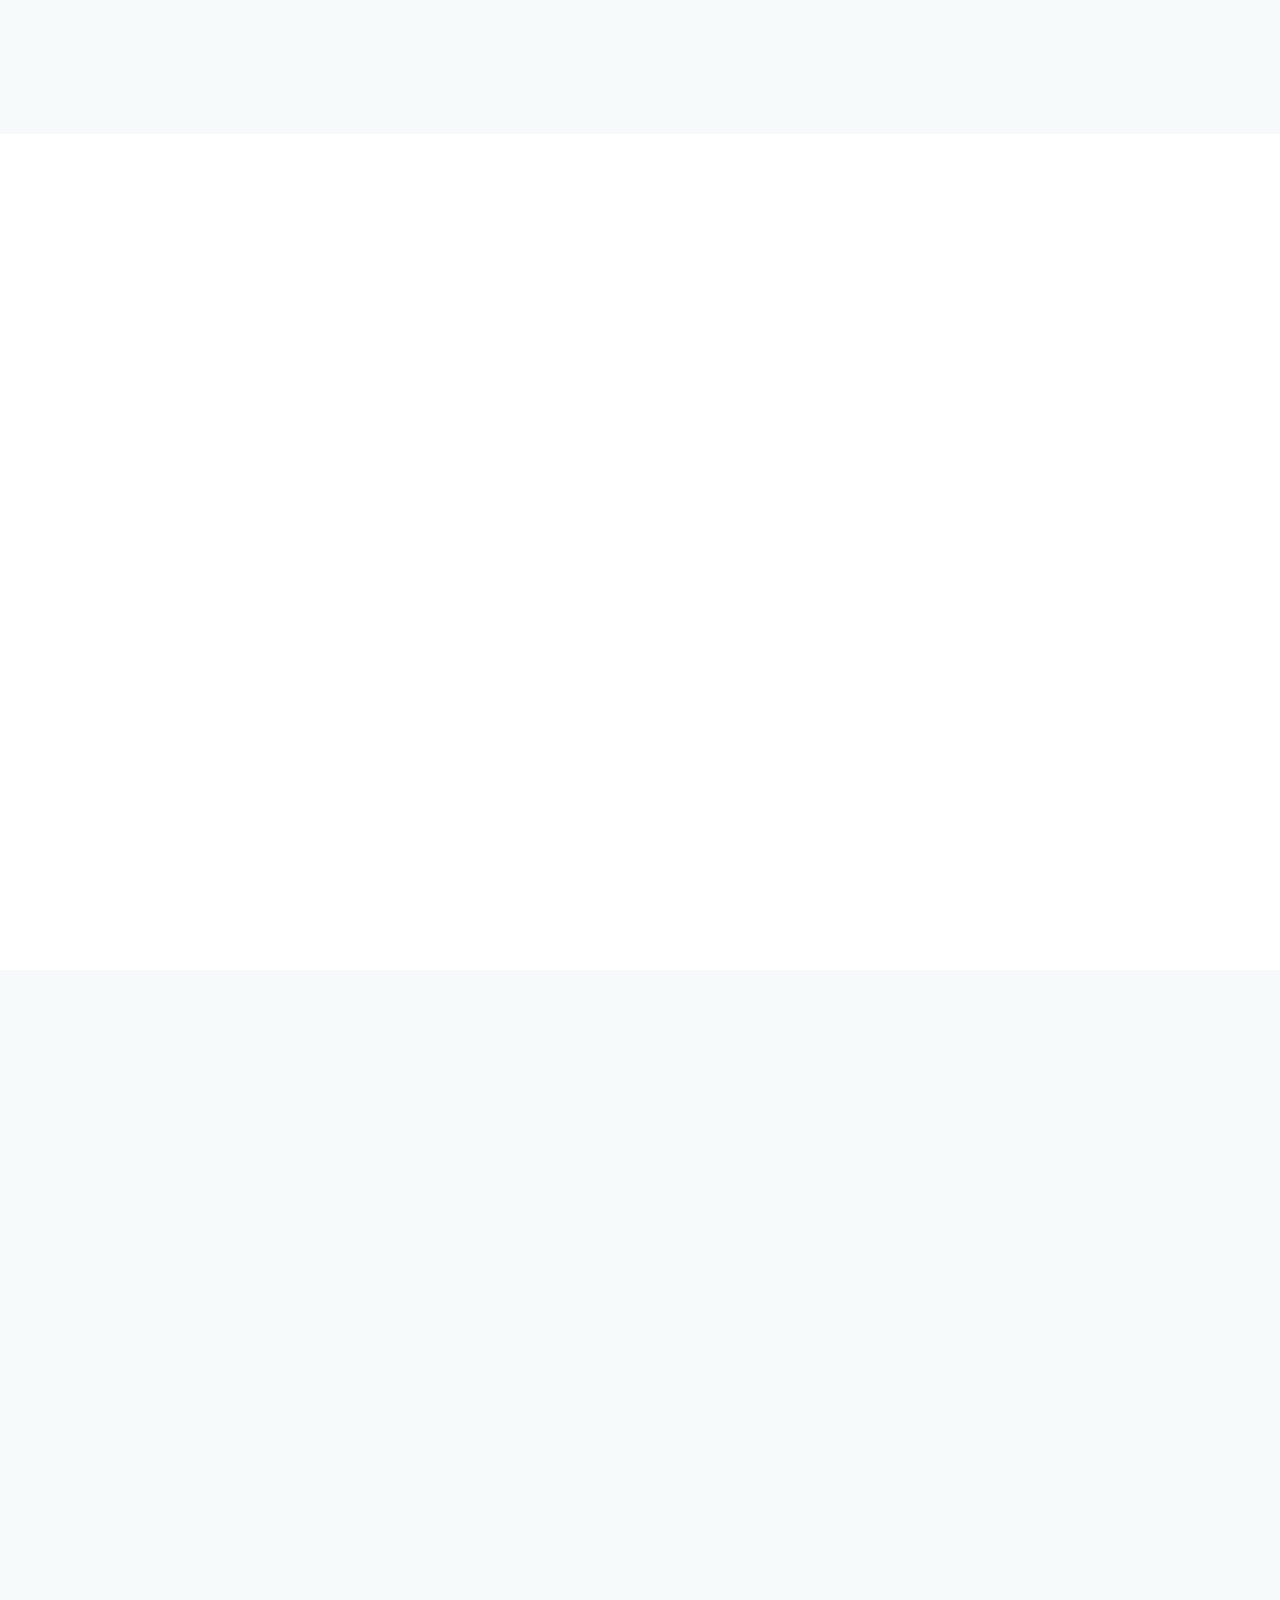
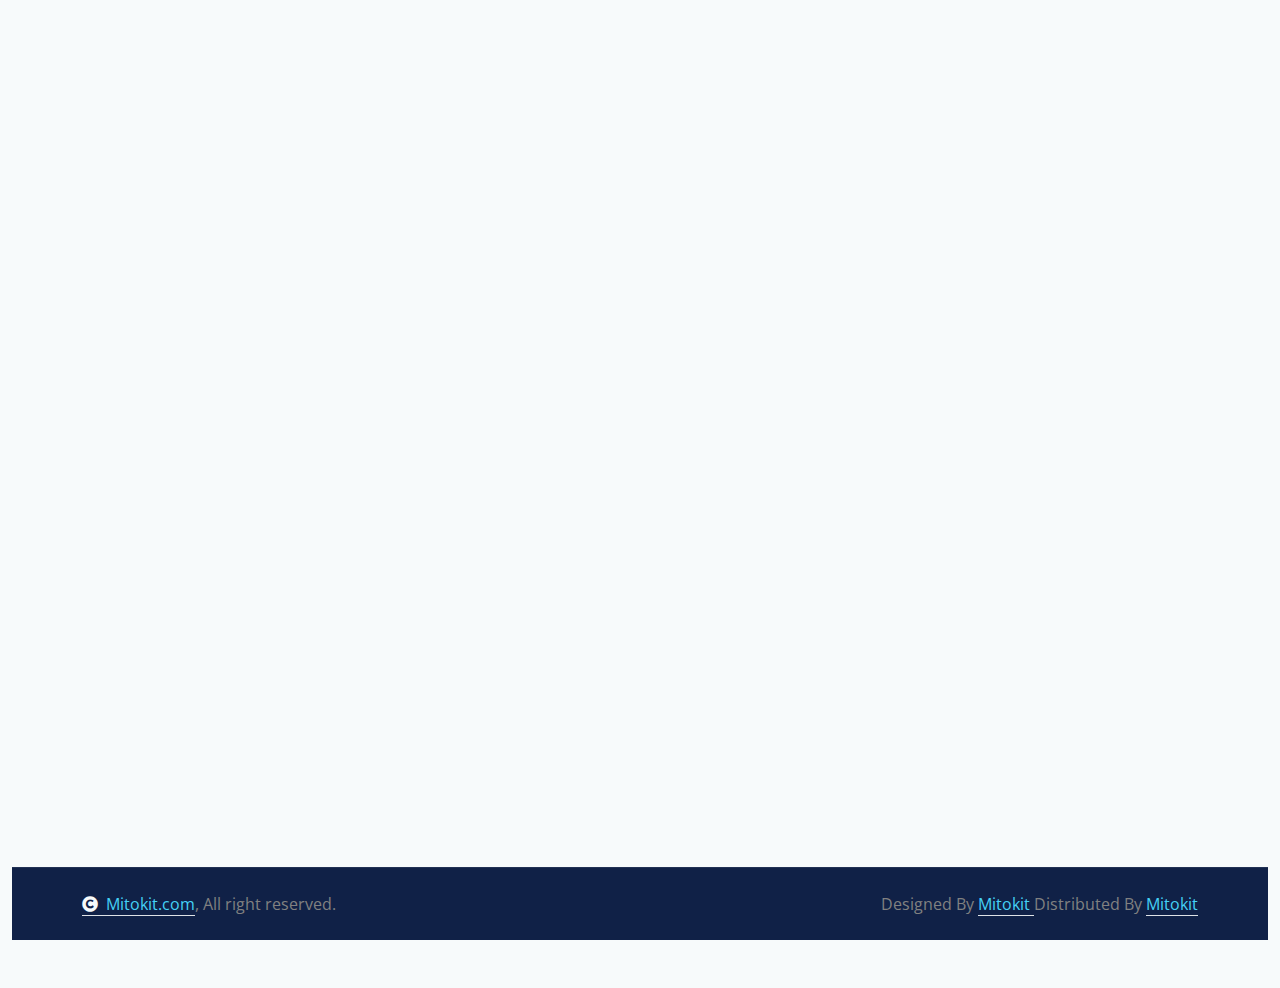
==== commit 2adb0e7c: "Güncelleme mesajı" ====
--- a/index.html
+++ b/index.html
@@ -94,9 +94,13 @@
                             <a href="https://wa.me/905071948629" class="nav-item nav-link" target="_blank">ILETİŞİM</a>
                         </div>
                         <div class="d-flex align-items-center flex-nowrap pt-xl-0">
-                            <button class="btn btn-primary btn-md-square mx-2" data-bs-toggle="modal" data-bs-target="#searchModal"><i class="fas fa-search"></i></button>
-                            <a href="#" class="btn btn-primary rounded-pill text-white py-2 px-4 ms-2 flex-wrap flex-sm-shrink-0">MKpedaL</a>
-                        </div>
+                            <button class="btn btn-primary btn-md-square mx-2" data-bs-toggle="modal" data-bs-target="#searchModal">
+                                <i class="fas fa-search"></i>
+                            </button>
+                            <a href="https://www.shopier.com/ShowProductNew/storefront.php?shop=vortexv&sid=Y0VyZ3ZwYzJ0VE5maGJNRDBfLTFfIF8g" class="btn btn-primary rounded-pill text-white py-2 px-4 ms-2 flex-wrap flex-sm-shrink-0">
+                                SATIN AL
+                            </a>
+                        </div>                        
                     </div>
                 </nav>
             </div>
@@ -199,7 +203,7 @@
                     </div>
                     <div class="col-lg-6 col-xl-7 wow fadeInRight" data-wow-delay="0.3s">
                         <h4 class="text-primary">Özet Tanıtım</h4>
-                        <h1 class="display-5 mb-4">MKpedal  ; </h1>
+                        <h1 class="display-5 mb-4">Mitokit  ; </h1>
                         <p class="text ps-4 mb-4">
                          
                         </p>
@@ -594,59 +598,59 @@
                 <div class="row g-5 align-items-center">
                     <div class="col-lg-6 wow fadeInLeft" data-wow-delay="0.1s">
                         <div class="pb-5">
-                            <h4 class="text-primary">FAQs</h4>
-                            <h1 class="display-4">Get the Answers to Common Questions</h1>
+                            <h4 class="text-primary">Bilgiler</h4>
+                            <h1 class="display-4">Sıkça Sorulan Sorular</h1>
                         </div>
                        <div class="accordion bg-light rounded p-4" id="accordionExample">
                             <div class="accordion-item border-0 mb-4">
                                 <h2 class="accordion-header" id="headingOne">
                                     <button class="accordion-button text-dark fs-5 fw-bold rounded-top" type="button" data-bs-toggle="collapse" data-bs-target="#collapseOne" aria-expanded="true" aria-controls="collapseTOne">
-                                        What Does a Financial Advisor Do?
+                                       Tüm Windowslarda Çalışır mı ?
                                     </button>
                                 </h2>
                                 <div id="collapseOne" class="accordion-collapse collapse show" aria-labelledby="headingOne" data-bs-parent="#accordionExample">
                                     <div class="accordion-body my-2">
-                                        <h5>Dolor sit amet consectetur adipisicing elit.</h5>
-                                        <p>Lorem ipsum dolor sit amet consectetur adipisicing elit. Ad nemo impedit, sapiente quis illo quia nulla atque maxime fuga minima ipsa quae cum consequatur, sit, delectus exercitationem odit officiis maiores! Neque, quidem corrupti modi architecto eos saepe incidunt dignissimos rerum.</p>
+                                        <h5>Windows10,11,7,8 bütün versiyolarla uyumludur.</h5>
+                                        <p>Bütün Windows sürümleriyle uyumludur.Full kurulum setup dosyaları sayesinde bilgisayarınızı tanıyıp , sisteminizi makroyla en uyumlu yapacak şekilde yüksek performans olarak çalışır.</p>
                                     </div>
                                 </div>
                             </div>
                             <div class="accordion-item border-0 mb-4">
                                 <h2 class="accordion-header" id="headingTwo">
                                     <button class="accordion-button collapsed text-dark fs-5 fw-bold rounded-top" type="button" data-bs-toggle="collapse" data-bs-target="#collapseTwo" aria-expanded="false" aria-controls="collapseTwo">
-                                        What industries do you specialize in? 
+                                        Bilgisayarıma Formattan Sonra Kendim Kurabilir miyim ?
                                     </button>
                                 </h2>
                                 <div id="collapseTwo" class="accordion-collapse collapse" aria-labelledby="headingTwo" data-bs-parent="#accordionExample">
                                     <div class="accordion-body my-2">
-                                        <h5>Dolor sit amet consectetur adipisicing elit.</h5>
-                                        <p>Lorem ipsum dolor sit amet consectetur adipisicing elit. Ad nemo impedit, sapiente quis illo quia nulla atque maxime fuga minima ipsa quae cum consequatur, sit, delectus exercitationem odit officiis maiores! Neque, quidem corrupti modi architecto eos saepe incidunt dignissimos rerum.</p>
+                                        <h5>Evet.Talimatlarımız doğrultusunda sadece 1 bilgisayarda format attıktan sonra kurulum videosuyla birlikte ömürlük sahip olabilirsiniz.Kısacası Tek başınıza kurulum yapabilirsiniz.Dilerseniz bizde bağlantı kurarak kurulumunuzu güncelleyebiliriz.</h5>
+                                        <p>Eğer kurulumda sorun yaşarsanız, rahatlıkla bize bildirebilirsiniz.Ekibimiz 30dk içerisinde kurulumunuzu tamamlayacaktır.</p>
                                     </div>
                                 </div>
                             </div>
                             <div class="accordion-item border-0 mb-4">
                                 <h2 class="accordion-header" id="headingThree">
                                     <button class="accordion-button collapsed text-dark fs-5 fw-bold rounded-top" type="button" data-bs-toggle="collapse" data-bs-target="#collapseThree" aria-expanded="false" aria-controls="collapseThree">
-                                        Can you guarantee for growth?
+                                        Clientler Makro ile birlikte mi teslim ediliyor?
                                     </button>
                                 </h2>
                                 <div id="collapseThree" class="accordion-collapse collapse" aria-labelledby="headingThree" data-bs-parent="#accordionExample">
                                     <div class="accordion-body my-2">
-                                        <h5>Dolor sit amet consectetur adipisicing elit.</h5>
-                                        <p>Lorem ipsum dolor sit amet consectetur adipisicing elit. Ad nemo impedit, sapiente quis illo quia nulla atque maxime fuga minima ipsa quae cum consequatur, sit, delectus exercitationem odit officiis maiores! Neque, quidem corrupti modi architecto eos saepe incidunt dignissimos rerum.</p>
+                                        <h5>Evet her servere ayrı fx obje clientleri mevcuttur.</h5>
+                                        <p>Her servera özgü fx ve objelerle farkınızı , performansınızı daha da ileriye taşıyoruz.64 bit clientlerde bildiğiniz gibi clientlere dokunamıyoruz(makrolarımız çalışıyor tabii)</p>
                                     </div>
                                 </div>
                             </div>
                             <div class="accordion-item border-0 mb-0">
                                 <h2 class="accordion-header" id="headingFour">
                                     <button class="accordion-button collapsed text-dark fs-5 fw-bold rounded-top" type="button" data-bs-toggle="collapse" data-bs-target="#collapseFour" aria-expanded="false" aria-controls="collapseFour">
-                                        What makes your business plans so special?
+                                        Makro bütün serverlarda Çalışıyor mu ? Riski var mı ?
                                     </button>
                                 </h2>
                                 <div id="collapseFour" class="accordion-collapse collapse" aria-labelledby="headingFour" data-bs-parent="#accordionExample">
                                     <div class="accordion-body my-2">
-                                        <h5>Dolor sit amet consectetur adipisicing elit.</h5>
-                                        <p>Lorem ipsum dolor sit amet consectetur adipisicing elit. Ad nemo impedit, sapiente quis illo quia nulla atque maxime fuga minima ipsa quae cum consequatur, sit, delectus exercitationem odit officiis maiores! Neque, quidem corrupti modi architecto eos saepe incidunt dignissimos rerum.</p>
+                                        <h5>Sizinde bildiğiniz gibi piyasadaki makroların çoğu yükü size bırakır. Her serverin metası farklıdır buna rağmen stabil ayarlarla diğer kullanıcılardan farklı olmanız beklenemez.Makromuzun en önemli özelliği her serverin metasına göre ucu ucuna ayarlar içermesidir.Bu sayede vs lerde ve pk da özel clientlerinizle farkı yaratacaksınız. </h5>
+                                        <p>Her makronun riski neyse bu mitokit akıllı makronun riski de odur.Tamamen Legal bir yazılımdır.</p>
                                     </div>
                                 </div>
                             </div>
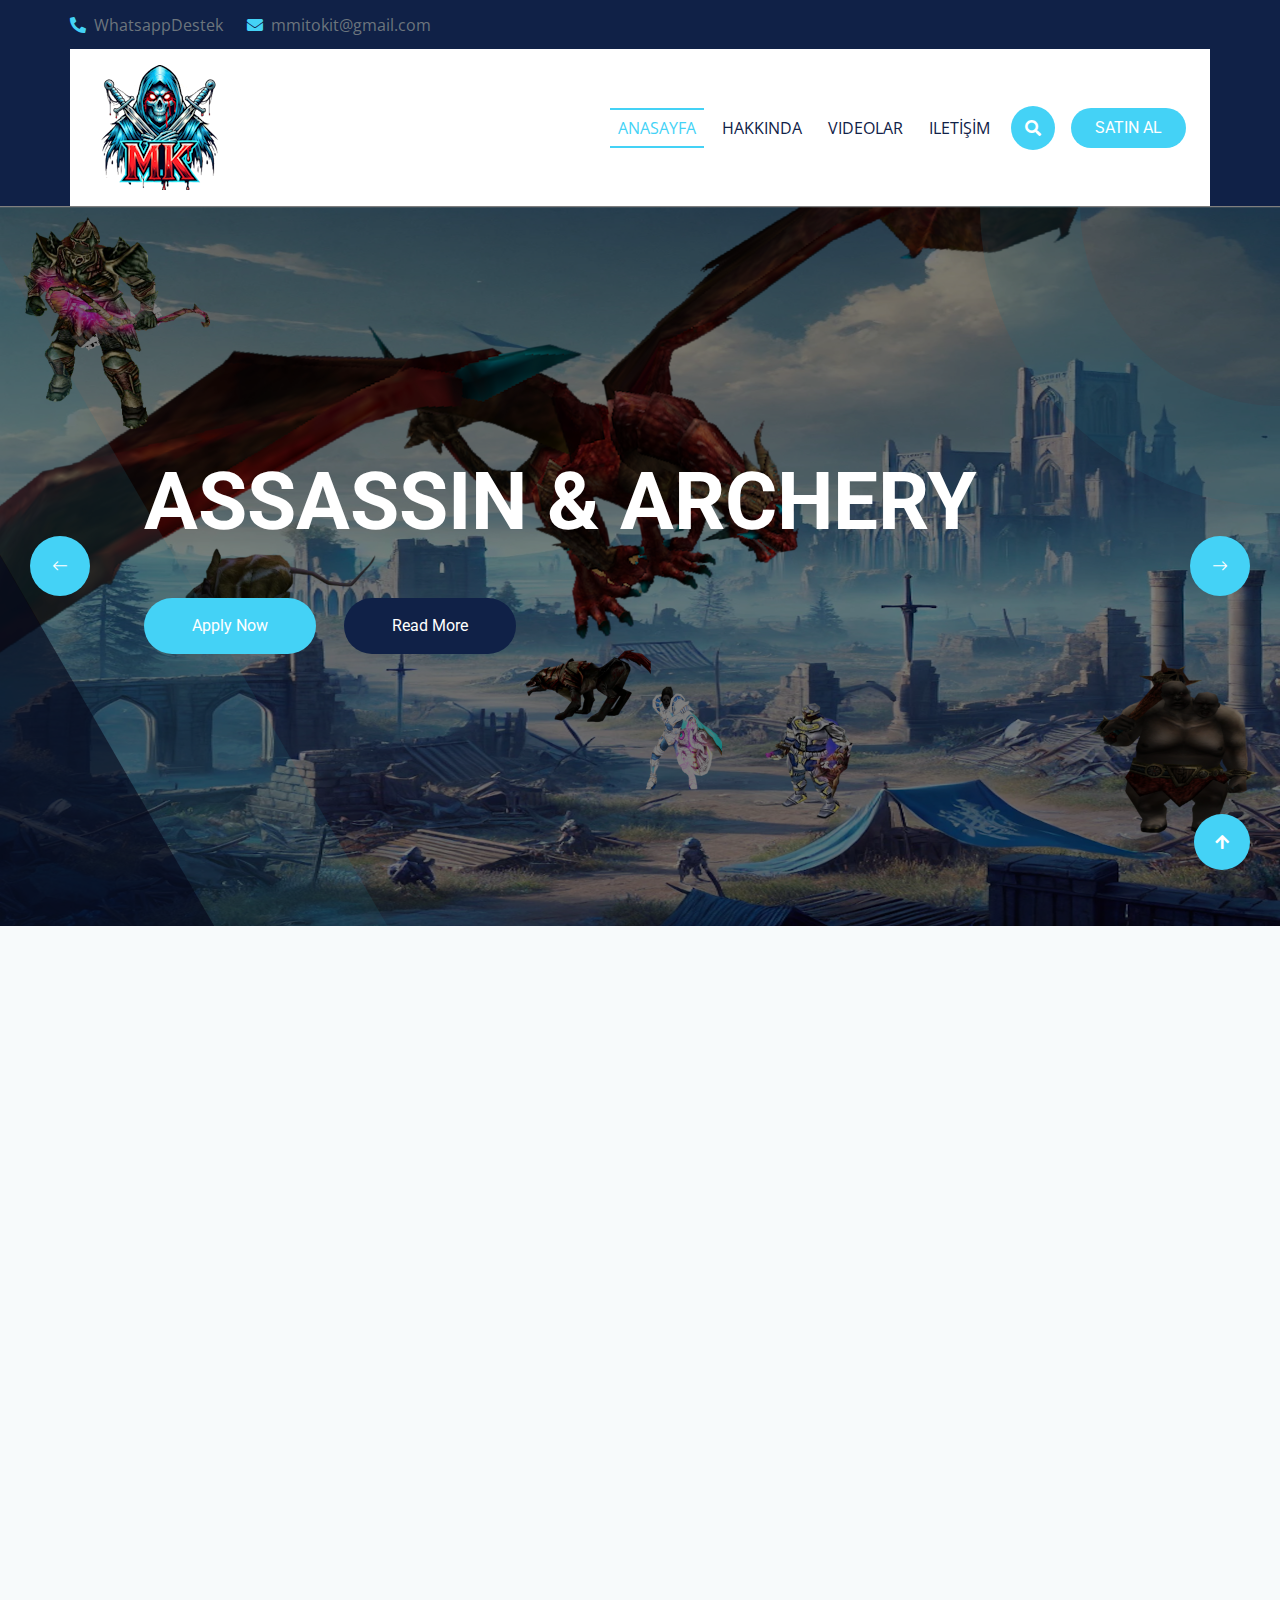
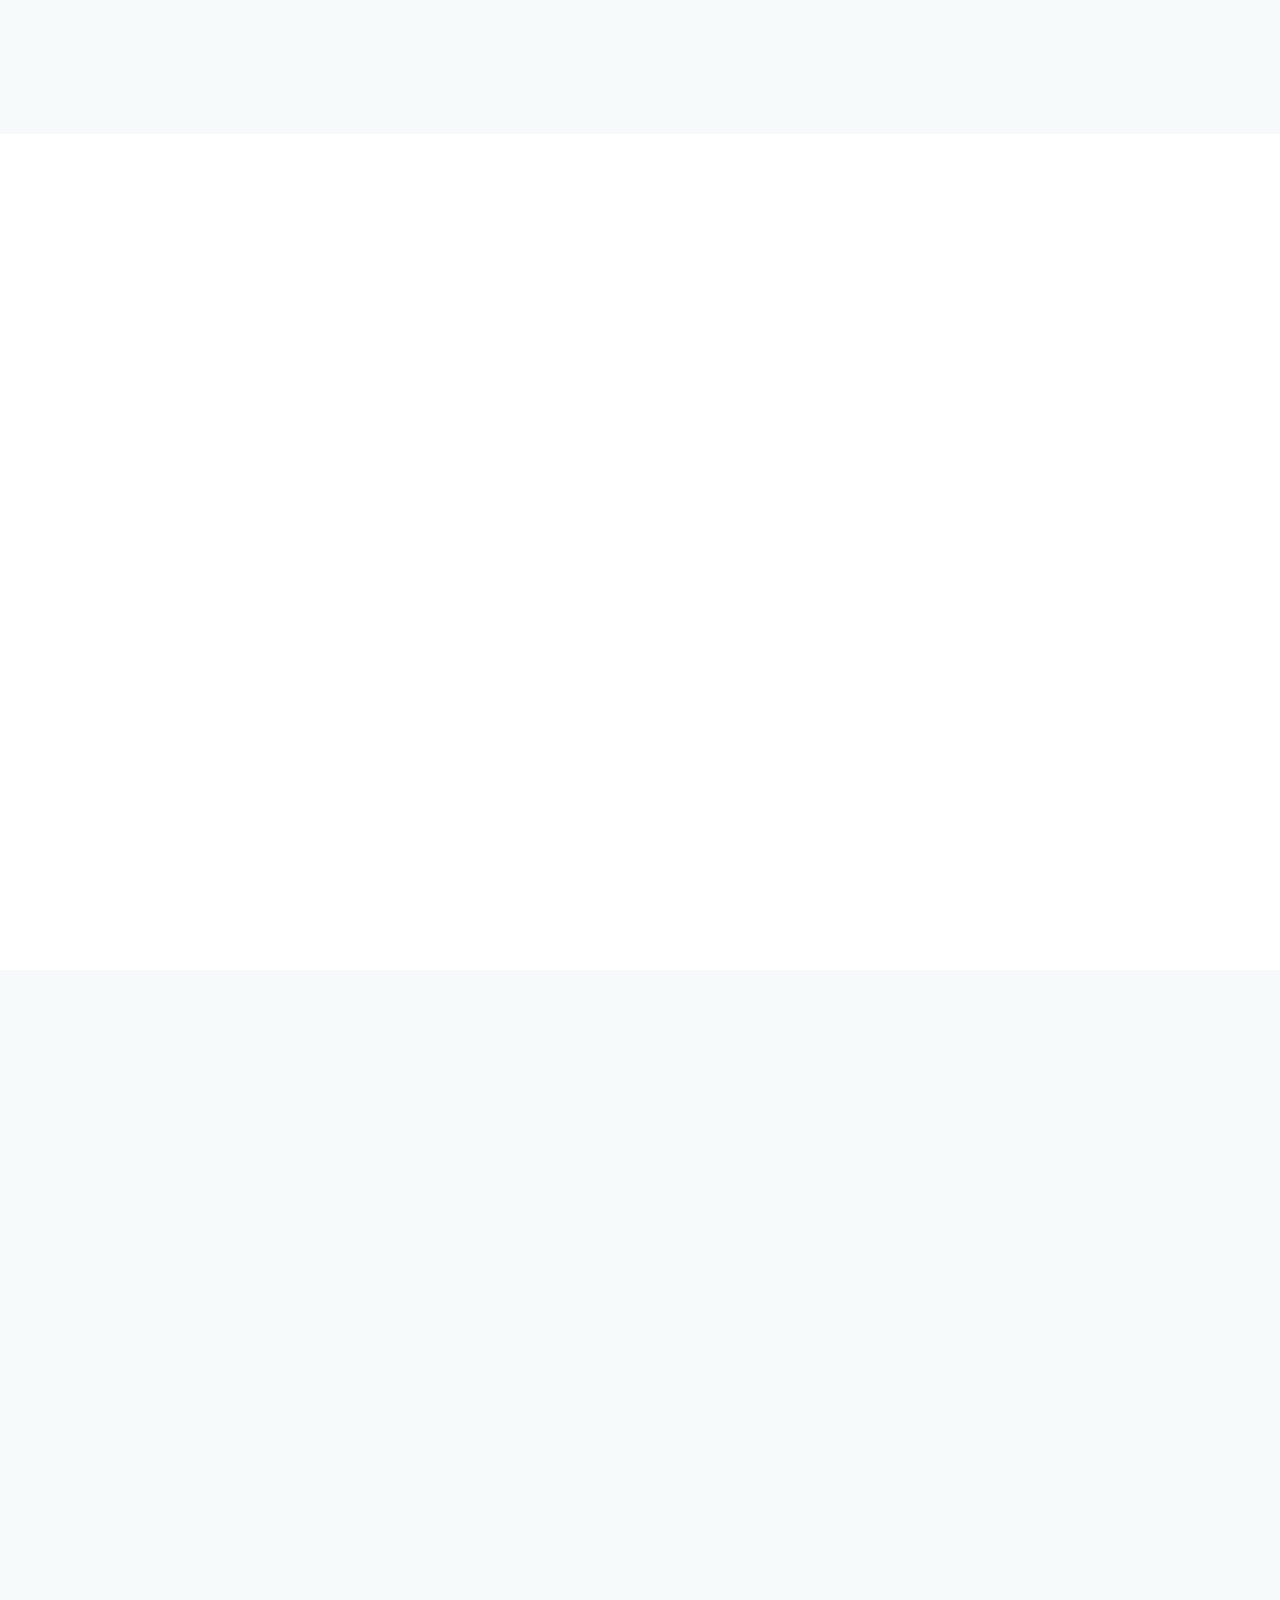
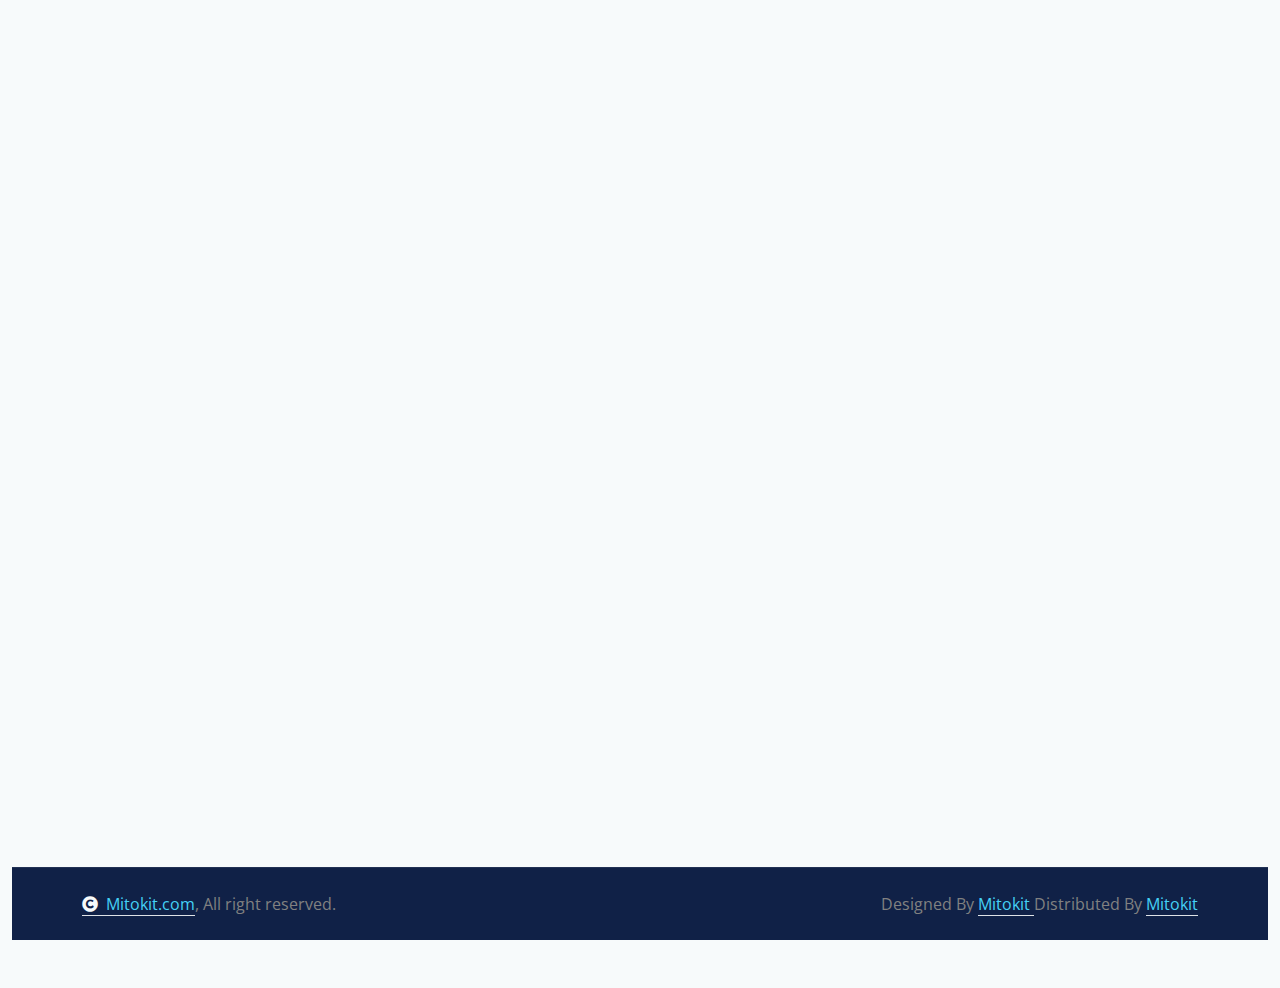
==== commit 5c4ecf05: "Sayfaları güncelledim" ====
--- a/index.html
+++ b/index.html
@@ -52,7 +52,7 @@
                         <div class="d-flex flex-wrap">
                           
                             <a href="#" class="text-muted me-4"><i class="fas fa-phone-alt text-primary me-2"></i>WhatsappDestek</a>
-                            <a href="#" class="text-muted me-0"><i class="fas fa-envelope text-primary me-2"></i>mkpedal@gmail.com</a>
+                            <a href="#" class="text-muted me-0"><i class="fas fa-envelope text-primary me-2"></i>mmitokit@gmail.com</a>
                         </div>
                     </div>
                     <div class="col-lg-4 text-center text-lg-end">
